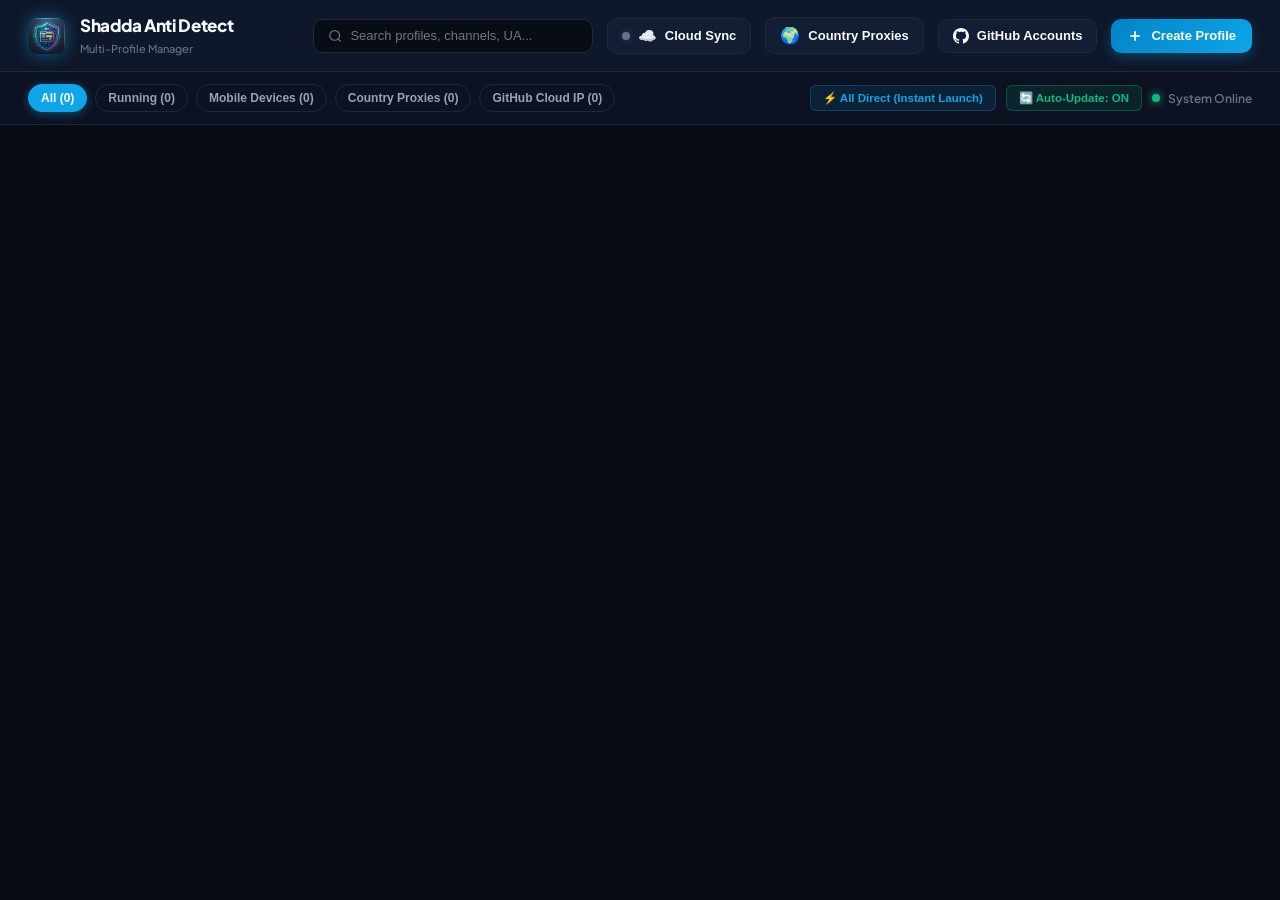
==== static/index.html @ dd0818dd "feat: Add Real-Time Multi-Device Cloud Sync via Firebase Free Tier" ====
<!DOCTYPE html>
<html lang="en">
<head>
  <meta charset="UTF-8">
  <meta name="viewport" content="width=device-width, initial-scale=1.0">
  <title>Shadda Anti Detect v0.1 — Multi-Profile Browser</title>
  <link rel="icon" type="image/x-icon" href="/favicon.ico">
  <link rel="preconnect" href="https://fonts.googleapis.com">
  <link rel="preconnect" href="https://fonts.gstatic.com" crossorigin>
  <link href="https://fonts.googleapis.com/css2?family=Plus+Jakarta+Sans:wght@400;500;600;700;800&family=JetBrains+Mono:wght@400;500;700&display=swap" rel="stylesheet">
  <link rel="stylesheet" href="app.css">
</head>
<body>
  <div class="app-shell">
    <!-- Top Navigation Bar -->
    <header class="top-nav">
      <div class="nav-brand">
        <div class="brand-logo" style="background: transparent; box-shadow: none;">
          <img src="/app_icon.png" width="36" height="36" alt="Shadda Anti Detect Logo" style="border-radius: 8px; filter: drop-shadow(0 0 8px rgba(14,165,233,0.5));">
        </div>
        <div class="brand-text">
          <h2>Shadda Anti Detect</h2>
          <span class="brand-badge">Multi-Profile Manager</span>
        </div>
      </div>

      <div class="nav-controls">
        <div class="search-box">
          <svg viewBox="0 0 24 24" width="16" height="16" fill="none" stroke="currentColor" stroke-width="2">
            <circle cx="11" cy="11" r="8"></circle>
            <line x1="21" y1="21" x2="16.65" y2="16.65"></line>
          </svg>
          <input type="text" id="searchInput" placeholder="Search profiles, channels, UA...">
        </div>

        

        <button class="btn-secondary" id="btnCloudSync" style="display: flex; align-items: center; gap: 8px; padding: 8px 14px; background: var(--bg-card); border: 1px solid var(--border-color); border-radius: var(--radius-md); color: var(--text-primary); font-size: 13px; font-weight: 600; cursor: pointer;" title="Real-Time Cloud Sync across Devices (Firebase Free)">
          <span id="cloudSyncStatusDot" style="width: 8px; height: 8px; border-radius: 50%; background: #64748b; display: inline-block; transition: all 0.3s; box-shadow: 0 0 6px rgba(100, 116, 139, 0.4);"></span>
          <span style="font-size: 15px;">☁️</span>
          <span id="cloudSyncBtnText">Cloud Sync</span>
        </button>

        <button class="btn-secondary" id="btnCountryProxiesHub" style="display: flex; align-items: center; gap: 8px; padding: 8px 14px; background: var(--bg-card); border: 1px solid var(--border-color); border-radius: var(--radius-md); color: var(--text-primary); font-size: 13px; font-weight: 600; cursor: pointer;" title="Explore & Test Live Country Proxies (Pakistan, India, USA, UK, Germany, Philippines, Russia, etc.)">
          <span style="font-size: 16px;">🌍</span>
          <span>Country Proxies</span>
        </button>

        <button class="btn-secondary" id="btnGithubAccounts" style="display: flex; align-items: center; gap: 8px; padding: 8px 14px; background: var(--bg-card); border: 1px solid var(--border-color); border-radius: var(--radius-md); color: var(--text-primary); font-size: 13px; font-weight: 600; cursor: pointer;">
          <svg viewBox="0 0 24 24" width="16" height="16" fill="currentColor">
            <path d="M12 0c-6.626 0-12 5.373-12 12 0 5.302 3.438 9.8 8.207 11.387.599.111.793-.261.793-.577v-2.234c-3.338.726-4.033-1.416-4.033-1.416-.546-1.387-1.333-1.756-1.333-1.756-1.089-.745.083-.729.083-.729 1.205.084 1.839 1.237 1.839 1.237 1.07 1.834 2.807 1.304 3.492.997.107-.775.418-1.305.762-1.604-2.665-.305-5.467-1.334-5.467-5.931 0-1.311.469-2.381 1.236-3.221-.124-.303-.535-1.524.117-3.176 0 0 1.008-.322 3.301 1.23.957-.266 1.983-.399 3.003-.404 1.02.005 2.047.138 3.006.404 2.291-1.552 3.297-1.23 3.297-1.23.653 1.653.242 2.874.118 3.176.77.84 1.235 1.911 1.235 3.221 0 4.609-2.807 5.624-5.479 5.921.43.372.823 1.102.823 2.222v3.293c0 .319.192.694.801.576 4.765-1.589 8.199-6.086 8.199-11.386 0-6.627-5.373-12-12-12z"/>
          </svg>
          <span>GitHub Accounts</span>
        </button>

        <button class="btn-primary" id="btnNewProfile">
          <svg viewBox="0 0 24 24" width="16" height="16" fill="none" stroke="currentColor" stroke-width="2.5">
            <line x1="12" y1="5" x2="12" y2="19"></line>
            <line x1="5" y1="12" x2="19" y2="12"></line>
          </svg>
          <span>Create Profile</span>
        </button>
      </div>
    </header>

    <!-- Filter & Stats Bar -->
    <div class="toolbar">
      <div class="filter-pills">
        <button class="pill active" data-filter="all">All (<span id="countAll">0</span>)</button>
        <button class="pill" data-filter="running">Running (<span id="countRunning">0</span>)</button>
        <button class="pill" data-filter="mobile">Mobile Devices (<span id="countMobile">0</span>)</button>
        <button class="pill" data-filter="country">Country Proxies (<span id="countCountry">0</span>)</button>
        <button class="pill" data-filter="github">GitHub Cloud IP (<span id="countGithub">0</span>)</button>
      </div>

      <div class="toolbar-stats" style="display: flex; align-items: center; gap: 10px;">
        <button id="btnSwitchAllDirect" class="btn-text" style="font-size: 11.5px; color: var(--accent-cyan); background: rgba(14, 165, 233, 0.1); border: 1px solid rgba(14, 165, 233, 0.25); border-radius: 6px; padding: 5px 12px; font-weight: 600; cursor: pointer;" title="Make all profiles open instantly in 0.2s with full Anti-Detect stealth">
          ⚡ All Direct (Instant Launch)
        </button>
        <button id="btnAutoUpdateToggle" class="btn-text" style="font-size: 11.5px; color: var(--accent-emerald, #10b981); background: rgba(16, 185, 129, 0.1); border: 1px solid rgba(16, 185, 129, 0.3); border-radius: 6px; padding: 5px 12px; font-weight: 600; cursor: pointer;" title="Turn automatic update notifications on or off">
          🔄 Auto-Update: <span id="autoUpdateState">ON</span>
        </button>
        <span class="status-indicator">
          <span class="pulse-dot"></span>
          System Online
        </span>
      </div>
    </div>

    <!-- Main Content Area: Profiles Grid -->
    <main class="main-content">
      <!-- Remote-Controlled Software Update Announcement Bar -->
      <div id="updateNoticeBar" class="update-notice-bar" style="display: none;">
        <div class="update-notice-content">
          <span class="update-badge">UPDATE</span>
          <div class="update-text">
            <strong id="updateNoticeTitle">Anti-Detect Studio Update Available!</strong>
            <span id="updateNoticeChangelog">Click update to get the latest features and anti-detect patches.</span>
          </div>
        </div>
        <div class="update-actions">
          <button type="button" class="btn-primary update-btn" id="updateNoticeBtn">
            <span id="updateNoticeBtnText">Download Update 🚀</span>
          </button>
        </div>
      </div>

      <div class="profiles-grid" id="profilesGrid">
        <!-- Profile cards rendered dynamically by app.js -->
      </div>

      <!-- Empty State -->
      <div class="empty-state" id="emptyState" style="display: none;">
        <div class="empty-icon">📁</div>
        <h3>No profiles found</h3>
        <p>Create your first isolated browser profile to get started.</p>
        <button class="btn-primary" id="btnEmptyCreate">+ Create Profile</button>
      </div>
    </main>
  </div>

  <!-- Modal: Create / Edit Profile -->
  <div class="modal-overlay" id="profileModal" style="display: none;">
    <div class="modal-card">
      <div class="modal-header">
        <h3 id="modalTitle">Create New Profile</h3>
        <button class="modal-close" id="modalCloseBtn">&times;</button>
      </div>

      <form id="profileForm" class="modal-body">
        <input type="hidden" id="formProfileId">

        <!-- Name & Color -->
        <div class="form-row">
          <div class="form-group flex-3">
            <label>Profile Name / Channel Name *</label>
            <input type="text" id="formName" placeholder="e.g. Channel 1 — Ancient Rome Shorts" required>
          </div>
          <div class="form-group flex-1">
            <label>Color</label>
            <div class="color-picker-wrap">
              <input type="color" id="formColor" value="#0ea5e9">
            </div>
          </div>
        </div>

        <!-- Notes -->
        <div class="form-group">
          <label>Notes / Tags</label>
          <input type="text" id="formNotes" placeholder="e.g. Main Shorts account, upload at 6 PM">
        </div>

        <!-- User-Agent / Device Fingerprint -->
        <div class="form-group">
          <div class="label-with-action">
            <label>Device / User-Agent Fingerprint *</label>
            <button type="button" class="btn-text" id="btnFormRandomUa">🎲 Randomize Device</button>
          </div>
          <select id="formUserAgentSelect" class="form-select" required>
            <!-- Populated dynamically -->
          </select>
        </div>

        <!-- Custom User-Agent Input (Hidden unless Custom is selected) -->
        <div class="form-group" id="formCustomUaGroup" style="display: none;">
          <label>Custom User-Agent String</label>
          <textarea id="formCustomUaInput" rows="2" placeholder="Mozilla/5.0..."></textarea>
        </div>

        <!-- Proxy Configuration -->
        <div class="form-group">
          <label>Proxy Connection</label>
          <div class="radio-cards">
            <label class="radio-card">
              <input type="radio" name="proxyType" value="country">
              <div class="radio-card-content">
                <span class="card-icon">🌍</span>
                <span class="card-title">Country Proxy</span>
                <span class="card-sub">Pakistan, India, USA, UK, Germany, Philippines, etc.</span>
              </div>
            </label>

            <label class="radio-card">
              <input type="radio" name="proxyType" value="github" checked>
              <div class="radio-card-content">
                <span class="card-icon">☁️</span>
                <span class="card-title">GitHub Cloud Runner</span>
                <span class="card-sub">Fresh Microsoft Azure Datacenter IP on launch</span>
              </div>
            </label>

            <label class="radio-card">
              <input type="radio" name="proxyType" value="custom">
              <div class="radio-card-content">
                <span class="card-icon">🔒</span>
                <span class="card-title">Custom Proxy</span>
                <span class="card-sub">SOCKS5 / HTTP proxy of your choice</span>
              </div>
            </label>

            <label class="radio-card">
              <input type="radio" name="proxyType" value="none">
              <div class="radio-card-content">
                <span class="card-icon">🌐</span>
                <span class="card-title">Direct Connection</span>
                <span class="card-sub">Uses your regular network without proxy</span>
              </div>
            </label>
          </div>
        </div>

        <!-- Global Country Proxy Selection Panel -->
        <div id="formCountryProxyGroup" style="display: none; background: rgba(16, 185, 129, 0.04); border: 1px solid rgba(16, 185, 129, 0.3); border-radius: var(--radius-md); padding: 14px; margin-bottom: 16px;">
          <div style="display: flex; justify-content: space-between; align-items: center; margin-bottom: 10px;">
            <label style="font-weight: 700; color: var(--accent-emerald, #10b981); display: flex; align-items: center; gap: 6px; font-size: 13px; margin: 0;">
              <span>🌍</span> Global Country Proxy Pool
            </label>
            <span id="countryProxyCountBadge" style="font-size: 11px; background: rgba(16, 185, 129, 0.15); color: #10b981; padding: 2px 8px; border-radius: 12px; font-weight: 600;">Live Feed Ready</span>
          </div>

          <div style="display: grid; grid-template-columns: 1fr 1fr; gap: 10px; margin-bottom: 10px;">
            <div>
              <label style="font-size: 11.5px; color: var(--text-muted); display: block; margin-bottom: 4px;">Select Country</label>
              <select id="formCountrySelect" class="form-select" style="width: 100%; padding: 8px 10px; background: rgba(255,255,255,0.06); border: 1px solid var(--border-color); border-radius: 6px; color: #fff; font-size: 13px;">
                <option value="PK">🇵🇰 Pakistan</option>
                <option value="IN">🇮🇳 India</option>
                <option value="US">🇺🇸 United States</option>
                <option value="GB">🇬🇧 United Kingdom</option>
                <option value="DE">🇩🇪 Germany</option>
                <option value="PH">🇵🇭 Philippines</option>
                <option value="RU">🇷🇺 Russia</option>
                <option value="CA">🇨🇦 Canada</option>
                <option value="FR">🇫🇷 France</option>
                <option value="NL">🇳🇱 Netherlands</option>
                <option value="SG">🇸🇬 Singapore</option>
                <option value="JP">🇯🇵 Japan</option>
                <option value="AU">🇦🇺 Australia</option>
                <option value="BR">🇧🇷 Brazil</option>
                <option value="TR">🇹🇷 Turkey</option>
                <option value="AE">🇦🇪 United Arab Emirates</option>
              </select>
            </div>
            <div>
              <label style="font-size: 11.5px; color: var(--text-muted); display: block; margin-bottom: 4px;">Assigned Live Proxy</label>
              <div style="display: flex; gap: 6px;">
                <input type="text" id="formCountryProxyInput" placeholder="Click Auto-Assign or pick below" readonly style="flex: 1; font-size: 11.5px; font-family: 'JetBrains Mono', monospace; padding: 8px 10px; background: rgba(255,255,255,0.04); border: 1px solid var(--border-color); border-radius: 6px; color: #10b981; font-weight: 600;">
                <button type="button" id="btnAutoAssignCountryProxy" class="btn-primary" style="padding: 6px 12px; font-size: 11.5px; white-space: nowrap; font-weight: 600; cursor: pointer; background: var(--accent-emerald, #10b981);">
                  ⚡ Auto-Assign
                </button>
              </div>
            </div>
          </div>

          <div id="countryProxyStatusBox" style="background: rgba(0,0,0,0.25); border-radius: 6px; padding: 8px 12px; font-size: 11.5px; display: flex; justify-content: space-between; align-items: center; margin-bottom: 10px;">
            <div id="countryProxyInfoText" style="color: var(--text-muted);">
              Select country and click <strong>Auto-Assign</strong> or select from live verified list below.
            </div>
            <button type="button" id="btnRefreshCountryProxies" class="btn-text" style="font-size: 11px; color: var(--accent-cyan); display: flex; align-items: center; gap: 4px; cursor: pointer;">
              🔄 Refresh List
            </button>
          </div>

          <div style="max-height: 140px; overflow-y: auto; border: 1px solid rgba(255,255,255,0.08); border-radius: 6px; background: rgba(0,0,0,0.2);">
            <table style="width: 100%; border-collapse: collapse; font-size: 11px;">
              <thead>
                <tr style="border-bottom: 1px solid rgba(255,255,255,0.08); color: var(--text-muted); text-align: left;">
                  <th style="padding: 6px 10px;">Proxy Address</th>
                  <th style="padding: 6px 10px;">Type</th>
                  <th style="padding: 6px 10px;">City</th>
                  <th style="padding: 6px 10px;">Ping</th>
                  <th style="padding: 6px 10px; text-align: right;">Action</th>
                </tr>
              </thead>
              <tbody id="countryProxyTableBody">
                <!-- Dynamically populated -->
              </tbody>
            </table>
          </div>
        </div>

        <!-- GitHub Account Selector for this profile -->
        <div class="form-group" id="formGithubAccountGroup">
          <label style="font-size: 12px; color: var(--text-muted); display: flex; justify-content: space-between; align-items: center;">
            <span>GitHub Account for Cloud Runner</span>
            <button type="button" class="btn-text" id="btnOpenGhModalFromForm" style="font-size: 11px;">+ Add New Account</button>
          </label>
          <select id="formGithubAccountSelect" class="form-select">
            <!-- Populated dynamically -->
          </select>
        </div>

        <!-- ixBrowser-Style Easy Custom Proxy Section -->
        <div id="formCustomProxyGroup" style="display: none; background: rgba(14, 165, 233, 0.04); border: 1px solid rgba(14, 165, 233, 0.25); border-radius: var(--radius-md); padding: 14px; margin-bottom: 16px;">
          <div style="display: flex; justify-content: space-between; align-items: center; margin-bottom: 8px;">
            <label style="font-weight: 700; color: var(--accent-cyan); display: flex; align-items: center; gap: 6px; font-size: 13px; margin: 0;">
              <span>⚡</span> Custom Proxy Manager (ixBrowser Style)
            </label>
            <span style="font-size: 11px; color: var(--text-muted);">HTTP / HTTPS / SOCKS5</span>
          </div>

          <!-- Quick Paste Auto-Fill Box -->
          <div style="margin-bottom: 12px;">
            <div style="display: flex; gap: 8px;">
              <input type="text" id="formProxyQuickPaste" placeholder="⚡ Quick Paste: ip:port:user:pass or user:pass@ip:port (auto-fills all)" style="flex: 1; font-size: 12px; font-family: 'JetBrains Mono', monospace; padding: 8px 10px; background: rgba(255,255,255,0.05); border: 1px solid var(--border-color); border-radius: 6px; color: #fff;">
              <button type="button" id="btnAutoFillProxy" class="btn-secondary" style="padding: 6px 14px; font-size: 12px; white-space: nowrap; font-weight: 600; cursor: pointer;">
                Auto-Fill
              </button>
            </div>
            <span style="font-size: 10.5px; color: var(--text-muted); margin-top: 4px; display: block;">
              Works with all proxy formats: <code>ip:port</code>, <code>ip:port:user:pass</code>, <code>user:pass@ip:port</code>, <code>socks5://...</code>
            </span>
          </div>

          <!-- Structured Proxy Inputs Grid -->
          <div style="display: grid; grid-template-columns: 105px 1fr 90px; gap: 8px; margin-bottom: 10px;">
            <div>
              <label style="font-size: 11px; color: var(--text-muted); margin-bottom: 3px; display: block;">Protocol</label>
              <select id="formProxyProtocol" class="form-select" style="padding: 7px 8px; font-size: 12px; font-weight: 600;">
                <option value="http">HTTP</option>
                <option value="https">HTTPS</option>
                <option value="socks5" selected>SOCKS5</option>
              </select>
            </div>
            <div>
              <label style="font-size: 11px; color: var(--text-muted); margin-bottom: 3px; display: block;">Proxy Host / IP</label>
              <input type="text" id="formProxyHost" placeholder="e.g. 185.220.101.5" style="padding: 7px 10px; font-size: 12px; font-family: 'JetBrains Mono', monospace;">
            </div>
            <div>
              <label style="font-size: 11px; color: var(--text-muted); margin-bottom: 3px; display: block;">Port</label>
              <input type="number" id="formProxyPort" placeholder="8080" style="padding: 7px 10px; font-size: 12px; font-family: 'JetBrains Mono', monospace;">
            </div>
          </div>

          <div style="display: grid; grid-template-columns: 1fr 1fr; gap: 8px; margin-bottom: 12px;">
            <div>
              <label style="font-size: 11px; color: var(--text-muted); margin-bottom: 3px; display: block;">Username (Optional)</label>
              <input type="text" id="formProxyUser" placeholder="Leave blank if no auth" style="padding: 7px 10px; font-size: 12px;">
            </div>
            <div>
              <label style="font-size: 11px; color: var(--text-muted); margin-bottom: 3px; display: block;">Password (Optional)</label>
              <input type="password" id="formProxyPass" placeholder="Leave blank if no auth" style="padding: 7px 10px; font-size: 12px;">
            </div>
          </div>

          <!-- Hidden input that holds the assembled customProxy string -->
          <input type="hidden" id="formCustomProxy">

          <!-- 1-Click Test Proxy Button & Status Banner -->
          <div style="display: flex; align-items: center; justify-content: space-between; gap: 10px; flex-wrap: wrap;">
            <button type="button" id="btnTestProxyConn" class="btn-secondary" style="padding: 7px 14px; font-size: 12px; font-weight: 700; display: flex; align-items: center; gap: 6px; background: rgba(14, 165, 233, 0.15); border-color: rgba(14, 165, 233, 0.4); color: var(--accent-cyan); cursor: pointer;">
              <span>⚡</span>
              <span id="btnTestProxyText">Check / Test Proxy</span>
            </button>
            <span id="proxyTestStatusBadge" style="font-size: 11.5px; font-weight: 600; display: none;"></span>
          </div>

          <!-- Diagnostic Result Box -->
          <div id="proxyDiagnosticCard" style="display: none; margin-top: 10px; background: rgba(0,0,0,0.35); border: 1px solid var(--border-color); border-radius: 8px; padding: 10px 12px; font-size: 12px;">
            <div id="proxyDiagContent" style="display: flex; flex-wrap: wrap; gap: 12px; align-items: center;"></div>
            <button type="button" id="btnApplyProxyTimezone" style="display: none; margin-top: 8px; font-size: 11px; background: rgba(16, 185, 129, 0.15); color: #10b981; border: 1px solid rgba(16, 185, 129, 0.35); border-radius: 4px; padding: 5px 10px; cursor: pointer; font-weight: 700;">
              🕒 Auto-Set Profile Timezone to Match Proxy
            </button>
          </div>
        </div>

        <!-- Timezone Configuration -->
        <div class="form-group">
          <label>Timezone (Anti-Detect Spoofing) 🕒</label>
          <select id="formTimezone" class="form-select">
            <optgroup label="⭐ Popular Locations">
              <option value="Asia/Karachi">🇵🇰 Pakistan (Asia/Karachi — PKT UTC+5)</option>
              <option value="Asia/Kolkata">🇮🇳 India (Asia/Kolkata — IST UTC+5:30)</option>
              <option value="Asia/Manila">🇵🇭 Philippines (Asia/Manila — PHT UTC+8)</option>
              <option value="America/New_York" selected>🇺🇸 United States — Eastern (America/New_York — EDT/EST UTC-4/-5)</option>
              <option value="America/Chicago">🇺🇸 United States — Central (America/Chicago — CDT/CST UTC-5/-6)</option>
              <option value="America/Denver">🇺🇸 United States — Mountain (America/Denver — MDT/MST UTC-6/-7)</option>
              <option value="America/Los_Angeles">🇺🇸 United States — Pacific (America/Los_Angeles — PDT/PST UTC-7/-8)</option>
              <option value="Europe/London">🇬🇧 United Kingdom (Europe/London — GMT/BST UTC+0/+1)</option>
              <option value="Europe/Berlin">🇩🇪 Germany (Europe/Berlin — CET/CEST UTC+1/+2)</option>
              <option value="Asia/Dubai">🇦🇪 United Arab Emirates (Asia/Dubai — GST UTC+4)</option>
              <option value="Asia/Singapore">🇸🇬 Singapore (Asia/Singapore — SGT UTC+8)</option>
              <option value="Asia/Tokyo">🇯🇵 Japan (Asia/Tokyo — JST UTC+9)</option>
            </optgroup>
            <optgroup label="🌏 Asia & Middle East">
              <option value="Asia/Riyadh">🇸🇦 Saudi Arabia (Asia/Riyadh — AST UTC+3)</option>
              <option value="Asia/Dhaka">🇧🇩 Bangladesh (Asia/Dhaka — BST UTC+6)</option>
              <option value="Asia/Jakarta">🇮🇩 Indonesia — Jakarta (Asia/Jakarta — WIB UTC+7)</option>
              <option value="Asia/Makassar">🇮🇩 Indonesia — Bali/Makassar (Asia/Makassar — WITA UTC+8)</option>
              <option value="Asia/Kuala_Lumpur">🇲🇾 Malaysia (Asia/Kuala_Lumpur — MYT UTC+8)</option>
              <option value="Asia/Bangkok">🇹🇭 Thailand (Asia/Bangkok — ICT UTC+7)</option>
              <option value="Asia/Ho_Chi_Minh">🇻🇳 Vietnam (Asia/Ho_Chi_Minh — ICT UTC+7)</option>
              <option value="Asia/Seoul">🇰🇷 South Korea (Asia/Seoul — KST UTC+9)</option>
              <option value="Asia/Hong_Kong">🇭🇰 Hong Kong (Asia/Hong_Kong — HKT UTC+8)</option>
              <option value="Asia/Shanghai">🇨🇳 China (Asia/Shanghai — CST UTC+8)</option>
              <option value="Asia/Taipei">🇹🇼 Taiwan (Asia/Taipei — CST UTC+8)</option>
              <option value="Asia/Qatar">🇶🇦 Qatar (Asia/Qatar — AST UTC+3)</option>
              <option value="Asia/Kuwait">🇰🇼 Kuwait (Asia/Kuwait — AST UTC+3)</option>
              <option value="Asia/Muscat">🇴🇲 Oman (Asia/Muscat — GST UTC+4)</option>
              <option value="Asia/Bahrain">🇧🇭 Bahrain (Asia/Bahrain — AST UTC+3)</option>
              <option value="Asia/Baghdad">🇮🇶 Iraq (Asia/Baghdad — AST UTC+3)</option>
              <option value="Asia/Amman">🇯🇴 Jordan (Asia/Amman — EEST UTC+3)</option>
              <option value="Asia/Beirut">🇱🇧 Lebanon (Asia/Beirut — EET/EEST UTC+2/+3)</option>
              <option value="Asia/Jerusalem">🇮🇱 Israel (Asia/Jerusalem — IDT/IST UTC+2/+3)</option>
              <option value="Asia/Tehran">🇮🇷 Iran (Asia/Tehran — IRST UTC+3:30)</option>
              <option value="Asia/Kabul">🇦🇫 Afghanistan (Asia/Kabul — AFT UTC+4:30)</option>
              <option value="Asia/Kathmandu">🇳🇵 Nepal (Asia/Kathmandu — NPT UTC+5:45)</option>
              <option value="Asia/Colombo">🇱🇰 Sri Lanka (Asia/Colombo — SLST UTC+5:30)</option>
              <option value="Asia/Yangon">🇲🇲 Myanmar (Asia/Yangon — MMT UTC+6:30)</option>
              <option value="Asia/Almaty">🇰🇿 Kazakhstan (Asia/Almaty — ALMT UTC+5)</option>
              <option value="Asia/Tashkent">🇺🇿 Uzbekistan (Asia/Tashkent — UZT UTC+5)</option>
            </optgroup>
            <optgroup label="🌍 Europe">
              <option value="Europe/Paris">🇫🇷 France (Europe/Paris — CET/CEST UTC+1/+2)</option>
              <option value="Europe/Amsterdam">🇳🇱 Netherlands (Europe/Amsterdam — CET/CEST UTC+1/+2)</option>
              <option value="Europe/Moscow">🇷🇺 Russia — Moscow (Europe/Moscow — MSK UTC+3)</option>
              <option value="Asia/Yekaterinburg">🇷🇺 Russia — Yekaterinburg (Asia/Yekaterinburg — YEKT UTC+5)</option>
              <option value="Asia/Novosibirsk">🇷🇺 Russia — Novosibirsk (Asia/Novosibirsk — NOVT UTC+7)</option>
              <option value="Asia/Vladivostok">🇷🇺 Russia — Vladivostok (Asia/Vladivostok — VLAT UTC+10)</option>
              <option value="Europe/Rome">🇮🇹 Italy (Europe/Rome — CET/CEST UTC+1/+2)</option>
              <option value="Europe/Madrid">🇪🇸 Spain (Europe/Madrid — CET/CEST UTC+1/+2)</option>
              <option value="Europe/Zurich">🇨🇭 Switzerland (Europe/Zurich — CET/CEST UTC+1/+2)</option>
              <option value="Europe/Stockholm">🇸🇪 Sweden (Europe/Stockholm — CET/CEST UTC+1/+2)</option>
              <option value="Europe/Oslo">🇳🇴 Norway (Europe/Oslo — CET/CEST UTC+1/+2)</option>
              <option value="Europe/Copenhagen">🇩🇰 Denmark (Europe/Copenhagen — CET/CEST UTC+1/+2)</option>
              <option value="Europe/Helsinki">🇫🇮 Finland (Europe/Helsinki — EET/EEST UTC+2/+3)</option>
              <option value="Europe/Warsaw">🇵🇱 Poland (Europe/Warsaw — CET/CEST UTC+1/+2)</option>
              <option value="Europe/Kyiv">🇺🇦 Ukraine (Europe/Kyiv — EET/EEST UTC+2/+3)</option>
              <option value="Europe/Bucharest">🇷🇴 Romania (Europe/Bucharest — EET/EEST UTC+2/+3)</option>
              <option value="Europe/Athens">🇬🇷 Greece (Europe/Athens — EET/EEST UTC+2/+3)</option>
              <option value="Europe/Lisbon">🇵🇹 Portugal (Europe/Lisbon — WET/WEST UTC+0/+1)</option>
              <option value="Europe/Dublin">🇮🇪 Ireland (Europe/Dublin — GMT/IST UTC+0/+1)</option>
              <option value="Europe/Vienna">🇦🇹 Austria (Europe/Vienna — CET/CEST UTC+1/+2)</option>
              <option value="Europe/Brussels">🇧🇪 Belgium (Europe/Brussels — CET/CEST UTC+1/+2)</option>
              <option value="Europe/Prague">🇨🇿 Czech Republic (Europe/Prague — CET/CEST UTC+1/+2)</option>
              <option value="Europe/Budapest">🇭🇺 Hungary (Europe/Budapest — CET/CEST UTC+1/+2)</option>
              <option value="Europe/Istanbul">🇹🇷 Turkey (Europe/Istanbul — TRT UTC+3)</option>
            </optgroup>
            <optgroup label="🌎 Americas">
              <option value="America/Phoenix">🇺🇸 United States — Arizona (America/Phoenix — MST UTC-7)</option>
              <option value="America/Anchorage">🇺🇸 United States — Alaska (America/Anchorage — AKDT/AKST UTC-8/-9)</option>
              <option value="Pacific/Honolulu">🇺🇸 United States — Hawaii (Pacific/Honolulu — HST UTC-10)</option>
              <option value="America/Toronto">🇨🇦 Canada — Toronto / Montreal (America/Toronto — EDT/EST UTC-4/-5)</option>
              <option value="America/Vancouver">🇨🇦 Canada — Vancouver (America/Vancouver — PDT/PST UTC-7/-8)</option>
              <option value="America/Edmonton">🇨🇦 Canada — Edmonton / Calgary (America/Edmonton — MDT/MST UTC-6/-7)</option>
              <option value="America/Winnipeg">🇨🇦 Canada — Winnipeg (America/Winnipeg — CDT/CST UTC-5/-6)</option>
              <option value="America/Halifax">🇨🇦 Canada — Halifax (America/Halifax — ADT/AST UTC-3/-4)</option>
              <option value="America/Mexico_City">🇲🇽 Mexico (America/Mexico_City — CST UTC-6)</option>
              <option value="America/Sao_Paulo">🇧🇷 Brazil (America/Sao_Paulo — BRT UTC-3)</option>
              <option value="America/Argentina/Buenos_Aires">🇦🇷 Argentina (America/Argentina/Buenos_Aires — ART UTC-3)</option>
              <option value="America/Santiago">🇨🇱 Chile (America/Santiago — CLT UTC-3/-4)</option>
              <option value="America/Bogota">🇨🇴 Colombia (America/Bogota — COT UTC-5)</option>
              <option value="America/Lima">🇵🇪 Peru (America/Lima — PET UTC-5)</option>
              <option value="America/Caracas">🇻🇪 Venezuela (America/Caracas — VET UTC-4)</option>
            </optgroup>
            <optgroup label="🦘 Oceania">
              <option value="Australia/Sydney">🇦🇺 Australia — Sydney / Canberra (Australia/Sydney — AEST/AEDT UTC+10/+11)</option>
              <option value="Australia/Melbourne">🇦🇺 Australia — Melbourne (Australia/Melbourne — AEST/AEDT UTC+10/+11)</option>
              <option value="Australia/Brisbane">🇦🇺 Australia — Brisbane (Australia/Brisbane — AEST UTC+10)</option>
              <option value="Australia/Perth">🇦🇺 Australia — Perth (Australia/Perth — AWST UTC+8)</option>
              <option value="Australia/Adelaide">🇦🇺 Australia — Adelaide (Australia/Adelaide — ACST/ACDT UTC+9:30/+10:30)</option>
              <option value="Pacific/Auckland">🇳🇿 New Zealand (Pacific/Auckland — NZDT/NZST UTC+12/+13)</option>
            </optgroup>
            <optgroup label="🌍 Africa">
              <option value="Africa/Cairo">🇪🇬 Egypt (Africa/Cairo — EEST/EET UTC+2/+3)</option>
              <option value="Africa/Johannesburg">🇿🇦 South Africa (Africa/Johannesburg — SAST UTC+2)</option>
              <option value="Africa/Lagos">🇳🇬 Nigeria (Africa/Lagos — WAT UTC+1)</option>
              <option value="Africa/Nairobi">🇰🇪 Kenya (Africa/Nairobi — EAT UTC+3)</option>
              <option value="Africa/Casablanca">🇲🇦 Morocco (Africa/Casablanca — +01 UTC+1)</option>
            </optgroup>
            <optgroup label="🌐 Universal">
              <option value="UTC">🌐 UTC (Universal Coordinated Time / GMT 0:00)</option>
            </optgroup>
          </select>
          <span style="font-size: 11px; color: var(--text-muted); margin-top: 4px; display: block;">
            Websites aur CreepJS ko aapka real Windows Indian timezone (IST) kabhi reveal nahi hoga.
          </span>
        </div>

        <!-- Start URL -->
        <div class="form-group">
          <label>Default Launch URL</label>
          <input type="url" id="formStartUrl" value="https://studio.youtube.com">
        </div>

        <!-- Launch Immediately Checkbox -->
        <!-- Strict Kill Switch Option -->
        <div class="form-group" style="background: rgba(239, 68, 68, 0.06); border: 1px solid rgba(239, 68, 68, 0.3); border-radius: var(--radius-md); padding: 12px 14px; margin-bottom: 12px;">
          <label style="display: flex; align-items: flex-start; gap: 10px; cursor: pointer; text-transform: none; font-size: 13px; font-weight: 600; color: #fff; margin: 0;">
            <input type="checkbox" id="formKillSwitch" checked style="width: 18px; height: 18px; cursor: pointer; accent-color: #ef4444; margin-top: 2px;">
            <div>
              <div style="display: flex; align-items: center; gap: 6px;">
                <span style="color: #f87171;">🛡️ Strict Proxy Kill Switch</span>
                <span style="font-size: 10px; background: rgba(239, 68, 68, 0.25); color: #fca5a5; padding: 1px 6px; border-radius: 4px; font-weight: 700;">AIRTIGHT ZERO LEAK</span>
              </div>
              <span style="font-size: 11.5px; color: var(--text-muted); font-weight: 400; display: block; margin-top: 3px;">
                Locks internet traffic strictly to the selected proxy. If the proxy drops or fails, all network access is completely blocked so your real IP is <strong>never exposed</strong>.
              </span>
            </div>
          </label>
        </div>

        <div class="form-group" id="formAutoLaunchGroup" style="margin-top: 4px;">
          <label style="display: flex; align-items: center; gap: 10px; cursor: pointer; text-transform: none; font-size: 13px; font-weight: 500; color: var(--text-primary);">
            <input type="checkbox" id="formAutoLaunch" checked style="width: 17px; height: 17px; cursor: pointer; accent-color: var(--accent);">
            <span>🚀 Launch browser window immediately after creation</span>
          </label>
        </div>

        <!-- Modal Footer -->
        <div class="modal-footer">
          <button type="button" class="btn-secondary" id="btnCancelModal">Cancel</button>
          <button type="submit" class="btn-primary" id="btnSaveProfile">Save Profile</button>
        </div>
      </form>
    </div>
  </div>

  <!-- Modal: GitHub Accounts Manager -->
  <div class="modal-overlay" id="githubModal" style="display: none;">
    <div class="modal-card" style="max-width: 600px;">
      <div class="modal-header">
        <h3 style="display: flex; align-items: center; gap: 8px;">
          <svg viewBox="0 0 24 24" width="20" height="20" fill="currentColor">
            <path d="M12 0c-6.626 0-12 5.373-12 12 0 5.302 3.438 9.8 8.207 11.387.599.111.793-.261.793-.577v-2.234c-3.338.726-4.033-1.416-4.033-1.416-.546-1.387-1.333-1.756-1.333-1.756-1.089-.745.083-.729.083-.729 1.205.084 1.839 1.237 1.839 1.237 1.07 1.834 2.807 1.304 3.492.997.107-.775.418-1.305.762-1.604-2.665-.305-5.467-1.334-5.467-5.931 0-1.311.469-2.381 1.236-3.221-.124-.303-.535-1.524.117-3.176 0 0 1.008-.322 3.301 1.23.957-.266 1.983-.399 3.003-.404 1.02.005 2.047.138 3.006.404 2.291-1.552 3.297-1.23 3.297-1.23.653 1.653.242 2.874.118 3.176.77.84 1.235 1.911 1.235 3.221 0 4.609-2.807 5.624-5.479 5.921.43.372.823 1.102.823 2.222v3.293c0 .319.192.694.801.576 4.765-1.589 8.199-6.086 8.199-11.386 0-6.627-5.373-12-12-12z"/>
          </svg>
          <span>GitHub Cloud Accounts</span>
        </h3>
        <button class="modal-close" id="githubModalCloseBtn">&times;</button>
      </div>

      <div class="modal-body">
        <p style="font-size: 13px; color: var(--text-secondary); line-height: 1.5; margin-bottom: 16px;">
          Cloud Runner proxies use GitHub Actions (2,000 free minutes/mo per account). Connect multiple accounts so different profiles run from separate quotas and dedicated runner pools.
        </p>

        <div style="font-size: 12px; font-weight: 700; color: var(--text-muted); text-transform: uppercase; margin-bottom: 8px;">
          Connected Accounts
        </div>
        <div id="githubAccountsList" style="display: flex; flex-direction: column; gap: 8px; margin-bottom: 24px;">
          <!-- Loaded dynamically -->
        </div>

        <div style="background: rgba(14, 165, 233, 0.05); border: 1px dashed var(--border-highlight); border-radius: var(--radius-md); padding: 16px;">
          <h4 style="font-size: 13px; font-weight: 700; margin-bottom: 12px; color: var(--text-primary); display: flex; align-items: center; gap: 6px;">
            <span>+ Connect Another GitHub Account</span>
          </h4>

          <!-- Direct Token Generation Link Card -->
          <div style="background: rgba(14, 165, 233, 0.08); border: 1px solid rgba(14, 165, 233, 0.25); border-radius: var(--radius-md); padding: 12px 14px; margin-bottom: 14px;">
            <div style="display: flex; justify-content: space-between; align-items: center; margin-bottom: 6px;">
              <span style="font-size: 12px; font-weight: 700; color: var(--accent-cyan); display: flex; align-items: center; gap: 6px;">
                <span>⚡ 1-Click Direct Token Link:</span>
              </span>
              <div style="display: flex; gap: 6px;">
                <button type="button" id="btnCopyGhLink" class="btn-text" style="font-size: 11px; background: rgba(255,255,255,0.06); padding: 4px 10px; border-radius: 4px; border: 1px solid var(--border-color); color: var(--text-primary); cursor: pointer;">
                  📋 Copy Link
                </button>
                <a id="btnOpenGhLink" href="https://github.com/settings/tokens/new?description=AntiDetect-Studio-Proxy&scopes=repo,workflow" target="_blank" style="font-size: 11px; background: var(--accent-cyan); color: #fff; text-decoration: none; padding: 4px 10px; border-radius: 4px; font-weight: 600; display: inline-flex; align-items: center; gap: 4px;">
                  <span>Open Link ↗</span>
                </a>
              </div>
            </div>
            <p style="font-size: 11.5px; color: var(--text-secondary); line-height: 1.45; margin: 0;">
              Yeh link aap jis bhi browser mein kholenge, wahan GitHub account login karne ke baad <strong>repo & workflow</strong> permissions pehle se select milengi. Bas neeche <strong>"Generate token"</strong> dabayein aur token copy karke yahan daal dein!
            </p>
          </div>

          <form id="addGhAccountForm">
            <div class="form-group">
              <label style="font-size: 12px;">Personal Access Token (PAT) *</label>
              <input type="password" id="ghTokenInput" placeholder="ghp_... or gho_..." required style="font-family: 'JetBrains Mono', monospace; font-size: 12px;">
              <span style="font-size: 11px; color: var(--text-muted); margin-top: 4px; display: block;">
                Token generated via link above (scopes: <code>repo</code> & <code>workflow</code>).
              </span>
            </div>
            <div class="form-row" style="margin-bottom: 12px;">
              <div class="form-group flex-2">
                <label style="font-size: 12px;">Account Label (Optional)</label>
                <input type="text" id="ghLabelInput" placeholder="e.g. Channel 2 Dedicated Account">
              </div>
              <div class="form-group flex-1" style="display: flex; align-items: flex-end; padding-bottom: 6px;">
                <label style="display: flex; align-items: center; gap: 8px; font-size: 12px; cursor: pointer; color: var(--text-primary);">
                  <input type="checkbox" id="ghIsDefaultInput" style="width: 15px; height: 15px; accent-color: var(--accent-cyan);">
                  <span>Default</span>
                </label>
              </div>
            </div>
            <button type="submit" class="btn-primary" id="btnSubmitGhAccount" style="width: 100%; justify-content: center;">
              <span>Verify & Connect Account</span>
            </button>
          </form>
        </div>
      </div>
    </div>
  <!-- Modal: Real-Time Multi-Device Cloud Sync -->
  <div class="modal-overlay" id="cloudSyncModal" style="display: none;">
    <div class="modal-card" style="max-width: 680px; width: 95%;">
      <div class="modal-header">
        <div>
          <h3 style="display: flex; align-items: center; gap: 8px; margin: 0;">
            <span style="font-size: 20px;">☁️</span>
            <span>Real-Time Multi-Device Cloud Sync</span>
          </h3>
          <p style="font-size: 12px; color: var(--text-muted); margin: 4px 0 0 0;">
            Keep your profiles, proxies, and configurations synchronized in real-time across Windows & Mac ($0/month forever with Google Firebase).
          </p>
        </div>
        <button type="button" class="btn-icon" id="btnCloseCloudSyncModal" style="cursor: pointer;">&times;</button>
      </div>

      <div class="modal-body" style="padding: 16px 20px;">
        <!-- Status & Mode Banner -->
        <div id="cloudSyncStatusBanner" style="background: rgba(255, 255, 255, 0.03); border: 1px solid var(--border-color); border-radius: var(--radius-md); padding: 14px 16px; margin-bottom: 18px; display: flex; justify-content: space-between; align-items: center;">
          <div style="display: flex; align-items: center; gap: 12px;">
            <div id="cloudSyncBigDot" style="width: 14px; height: 14px; border-radius: 50%; background: #64748b; box-shadow: 0 0 8px rgba(100, 116, 139, 0.5); transition: all 0.3s;"></div>
            <div>
              <div style="font-size: 13px; font-weight: 700; color: var(--text-primary); display: flex; align-items: center; gap: 8px;">
                <span id="cloudSyncStatusTitle">Offline (Local Workspace)</span>
                <span id="cloudSyncStatusTag" style="font-size: 10px; text-transform: uppercase; background: rgba(255,255,255,0.08); padding: 2px 7px; border-radius: 4px; color: var(--text-muted);">LOCAL ONLY</span>
              </div>
              <div style="font-size: 11.5px; color: var(--text-muted); margin-top: 2px;">
                <span id="cloudSyncLastSyncTime">Last sync: Never</span>
              </div>
            </div>
          </div>
          <div style="display: flex; gap: 8px;">
            <button type="button" id="btnPushCloudSync" class="btn-secondary" style="font-size: 11.5px; padding: 6px 12px; display: none;" title="Push your current local profiles to the cloud room">
              📤 Push to Cloud
            </button>
            <button type="button" id="btnPullCloudSync" class="btn-secondary" style="font-size: 11.5px; padding: 6px 12px; display: none;" title="Fetch latest profiles from cloud room">
              📥 Pull from Cloud
            </button>
          </div>
        </div>

        <!-- Room Key & Database Form -->
        <div style="background: rgba(14, 165, 233, 0.04); border: 1px solid rgba(14, 165, 233, 0.2); border-radius: var(--radius-md); padding: 16px; margin-bottom: 18px;">
          <div class="form-group" style="margin-bottom: 14px;">
            <label style="font-size: 12px; font-weight: 700; color: var(--text-primary); display: flex; justify-content: space-between; align-items: center;">
              <span>🔑 Sync Room Key (Secret Workspace Name) *</span>
              <div style="display: flex; gap: 8px;">
                <button type="button" id="btnGenRoomKey" class="btn-text" style="font-size: 11px; color: var(--accent-cyan); background: transparent; border: none; cursor: pointer; text-decoration: underline;">
                  🎲 Generate Random
                </button>
                <button type="button" id="btnCopyRoomKey" class="btn-text" style="font-size: 11px; color: var(--text-secondary); background: transparent; border: none; cursor: pointer; text-decoration: underline;">
                  📋 Copy Key
                </button>
              </div>
            </label>
            <input type="text" id="cloudSyncRoomKey" placeholder="e.g. shadda-vault-491 or my-team-workspace" style="font-family: 'JetBrains Mono', monospace; font-size: 13px; font-weight: 600; letter-spacing: 0.5px; margin-top: 6px;" required>
            <span style="font-size: 11.5px; color: var(--text-muted); margin-top: 4px; display: block; line-height: 1.4;">
              Devices sharing the <strong>exact same Room Key</strong> will automatically synchronize in real-time. Keep this key private.
            </span>
          </div>

          <div class="form-group" style="margin-bottom: 14px;">
            <label style="font-size: 12px; font-weight: 700; color: var(--text-primary);">
              🌐 Firebase Realtime Database URL
            </label>
            <input type="url" id="cloudSyncFirebaseUrl" placeholder="https://<your-project>-default-rtdb.firebaseio.com" style="font-family: 'JetBrains Mono', monospace; font-size: 12px; margin-top: 6px;" value="https://user-ananlytics-default-rtdb.firebaseio.com">
            <span style="font-size: 11px; color: var(--text-muted); margin-top: 4px; display: block;">
              Pre-configured with free global Firebase endpoint (Ready to use instantly). You can also provide your own personal Firebase DB URL.
            </span>
          </div>

          <div style="display: flex; gap: 10px; margin-top: 16px;">
            <button type="button" id="btnSaveCloudSync" class="btn-primary" style="flex: 2; justify-content: center;">
              <span>⚡ Connect & Start Live Sync</span>
            </button>
            <button type="button" id="btnDisconnectCloudSync" class="btn-secondary" style="flex: 1; justify-content: center; display: none; color: #ef4444; border-color: rgba(239, 68, 68, 0.3);">
              <span>Disconnect</span>
            </button>
          </div>
        </div>

        <!-- 2-Step Multi-Device Guide -->
        <div style="background: rgba(255, 255, 255, 0.02); border: 1px solid var(--border-color); border-radius: var(--radius-md); padding: 14px 16px;">
          <h4 style="font-size: 12px; font-weight: 700; text-transform: uppercase; letter-spacing: 0.5px; color: var(--text-muted); margin: 0 0 10px 0;">
            📱 How to link your 2nd Device (Laptop / Windows / Mac)
          </h4>
          <ol style="margin: 0; padding-left: 20px; font-size: 12px; color: var(--text-secondary); line-height: 1.6;">
            <li>On <strong>Device 1</strong>: Enter a Room Key above and click <strong>"Connect & Start Live Sync"</strong>.</li>
            <li>On <strong>Device 2</strong>: Open Shadda Anti-Detect, open <strong>Cloud Sync</strong>, enter the <strong>exact same Room Key</strong>, and click <strong>"Connect"</strong>.</li>
            <li><strong>Done!</strong> Any profile created, updated, or deleted on either device will mirror across both devices instantly in under 100 milliseconds.</li>
          </ol>
        </div>
      </div>
    </div>
  </div>

  <!-- Modal: Global Country Proxies Hub -->
  <div class="modal-overlay" id="countryProxiesModal" style="display: none;">
    <div class="modal-card" style="max-width: 820px; width: 95%;">
      <div class="modal-header">
        <div>
          <h3 style="display: flex; align-items: center; gap: 8px; margin: 0;">
            <span>🌍</span>
            <span>Global Country Proxy Hub</span>
          </h3>
          <p style="font-size: 12px; color: var(--text-muted); margin: 4px 0 0 0;">
            Live residential & datacenter proxies for Pakistan, India, USA, UK, Germany, Philippines, Russia & more.
          </p>
        </div>
        <button type="button" class="btn-icon" id="btnCloseCountryProxiesModal" style="cursor: pointer;">&times;</button>
      </div>

      <div class="modal-body" style="padding: 16px 20px;">
        <!-- Country Selector Pills -->
        <div style="margin-bottom: 14px;">
          <label style="font-size: 11px; font-weight: 700; color: var(--text-muted); text-transform: uppercase; letter-spacing: 0.5px; display: block; margin-bottom: 8px;">
            Target Country
          </label>
          <div id="countryHubPills" style="display: flex; flex-wrap: wrap; gap: 6px;">
            <!-- Rendered by app.js -->
          </div>
        </div>

        <!-- Controls toolbar -->
        <div style="display: flex; justify-content: space-between; align-items: center; margin-bottom: 12px; background: rgba(255,255,255,0.03); border: 1px solid var(--border-color); border-radius: 8px; padding: 10px 14px;">
          <div style="display: flex; align-items: center; gap: 10px;">
            <span id="countryHubActiveBadge" style="font-size: 14px; font-weight: 700; color: #fff;">
              🇵🇰 Pakistan
            </span>
            <span id="countryHubTzBadge" style="font-size: 11.5px; color: var(--accent-cyan); background: rgba(14, 165, 233, 0.12); padding: 3px 8px; border-radius: 6px;">
              TZ: Asia/Karachi
            </span>
          </div>
          <div style="display: flex; gap: 8px;">
            <button type="button" id="btnCountryHubRefresh" class="btn-secondary" style="padding: 6px 12px; font-size: 12px; display: flex; align-items: center; gap: 6px; cursor: pointer;">
              <span>🔄</span> Refresh Proxies
            </button>
            <button type="button" id="btnCountryHubQuickCreate" class="btn-primary" style="padding: 6px 14px; font-size: 12px; font-weight: 600; display: flex; align-items: center; gap: 6px; cursor: pointer; background: var(--accent-emerald, #10b981);">
              <span>⚡</span> New Profile With Best IP
            </button>
          </div>
        </div>

        <!-- Proxies Table -->
        <div style="max-height: 320px; overflow-y: auto; border: 1px solid rgba(255,255,255,0.08); border-radius: 8px; background: rgba(0,0,0,0.25);">
          <table style="width: 100%; border-collapse: collapse; font-size: 12px;">
            <thead>
              <tr style="border-bottom: 1px solid rgba(255,255,255,0.1); color: var(--text-muted); text-align: left; background: rgba(255,255,255,0.02);">
                <th style="padding: 10px 14px;">Proxy Address</th>
                <th style="padding: 10px 12px;">Type</th>
                <th style="padding: 10px 12px;">City / Region</th>
                <th style="padding: 10px 12px;">Latency</th>
                <th style="padding: 10px 12px;">Status</th>
                <th style="padding: 10px 14px; text-align: right;">Actions</th>
              </tr>
            </thead>
            <tbody id="countryHubTableBody">
              <!-- Rendered dynamically -->
            </tbody>
          </table>
        </div>
      </div>
    </div>
  </div>

  <script src="app.js"></script>
</body>
</html>
---- static/app.css ----
:root {
  --bg-main: #080c14;
  --bg-surface: #0f172a;
  --bg-card: #131d33;
  --bg-card-hover: #17233d;
  --border-color: #1e293b;
  --border-highlight: #334155;
  --text-primary: #f8fafc;
  --text-secondary: #94a3b8;
  --text-muted: #64748b;
  --accent-cyan: #0ea5e9;
  --accent-emerald: #10b981;
  --accent-rose: #f43f5e;
  --accent-amber: #f59e0b;
  --accent-indigo: #6366f1;
  --radius-lg: 14px;
  --radius-md: 10px;
  --radius-sm: 6px;
  --shadow-lg: 0 10px 25px -5px rgba(0, 0, 0, 0.5), 0 8px 10px -6px rgba(0, 0, 0, 0.5);
  --shadow-glow-cyan: 0 0 20px rgba(14, 165, 233, 0.35);
  --shadow-glow-green: 0 0 20px rgba(16, 185, 129, 0.35);
}

* {
  box-sizing: border-box;
  margin: 0;
  padding: 0;
}

body {
  font-family: 'Plus Jakarta Sans', -apple-system, BlinkMacSystemFont, sans-serif;
  background-color: var(--bg-main);
  color: var(--text-primary);
  min-height: 100vh;
  display: flex;
  flex-direction: column;
  overflow-x: hidden;
}

/* App Shell */
.app-shell {
  display: flex;
  flex-direction: column;
  min-height: 100vh;
}

/* Top Navigation */
.top-nav {
  display: flex;
  justify-content: space-between;
  align-items: center;
  padding: 14px 28px;
  background-color: var(--bg-surface);
  border-bottom: 1px solid var(--border-color);
  position: sticky;
  top: 0;
  z-index: 100;
}

.nav-brand {
  display: flex;
  align-items: center;
  gap: 14px;
}

.brand-logo {
  width: 38px;
  height: 38px;
  border-radius: var(--radius-md);
  background: linear-gradient(135deg, #0ea5e9, #6366f1);
  display: flex;
  align-items: center;
  justify-content: center;
  color: white;
  box-shadow: var(--shadow-glow-cyan);
}

.brand-text h2 {
  font-size: 17px;
  font-weight: 800;
  letter-spacing: -0.3px;
  color: var(--text-primary);
}

.brand-badge {
  font-size: 11px;
  color: var(--text-muted);
  font-weight: 500;
}

.nav-controls {
  display: flex;
  align-items: center;
  gap: 14px;
}

.search-box {
  display: flex;
  align-items: center;
  gap: 8px;
  background: var(--bg-main);
  border: 1px solid var(--border-color);
  padding: 8px 14px;
  border-radius: var(--radius-md);
  width: 280px;
  color: var(--text-muted);
  transition: all 0.2s;
}

.search-box:focus-within {
  border-color: var(--accent-cyan);
  box-shadow: 0 0 0 2px rgba(14, 165, 233, 0.2);
  color: var(--accent-cyan);
}

.search-box input {
  background: transparent;
  border: none;
  outline: none;
  color: var(--text-primary);
  font-size: 13px;
  width: 100%;
}

/* Toolbar */
.toolbar {
  display: flex;
  justify-content: space-between;
  align-items: center;
  padding: 12px 28px;
  background: rgba(15, 23, 42, 0.6);
  border-bottom: 1px solid var(--border-color);
}

.filter-pills {
  display: flex;
  gap: 8px;
}

.pill {
  background: transparent;
  border: 1px solid var(--border-color);
  color: var(--text-secondary);
  padding: 6px 12px;
  border-radius: 20px;
  font-size: 12px;
  font-weight: 600;
  cursor: pointer;
  transition: all 0.2s;
}

.pill:hover {
  background: var(--border-color);
  color: var(--text-primary);
}

.pill.active {
  background: var(--accent-cyan);
  border-color: var(--accent-cyan);
  color: white;
  box-shadow: 0 2px 10px rgba(14, 165, 233, 0.4);
}

.status-indicator {
  display: flex;
  align-items: center;
  gap: 8px;
  font-size: 12px;
  color: var(--text-muted);
  font-weight: 600;
}

.pulse-dot {
  width: 8px;
  height: 8px;
  border-radius: 50%;
  background: var(--accent-emerald);
  box-shadow: 0 0 8px var(--accent-emerald);
}

/* Buttons */
.btn-primary {
  display: flex;
  align-items: center;
  gap: 8px;
  background: linear-gradient(135deg, #0284c7, #0ea5e9);
  color: white;
  border: none;
  padding: 9px 16px;
  border-radius: var(--radius-md);
  font-size: 13px;
  font-weight: 700;
  cursor: pointer;
  transition: all 0.2s;
  box-shadow: 0 4px 12px rgba(14, 165, 233, 0.3);
}

.btn-primary:hover {
  background: linear-gradient(135deg, #0369a1, #0284c7);
  transform: translateY(-1px);
}

.btn-secondary {
  background: var(--bg-surface);
  border: 1px solid var(--border-color);
  color: var(--text-secondary);
  padding: 9px 16px;
  border-radius: var(--radius-md);
  font-size: 13px;
  font-weight: 600;
  cursor: pointer;
}

.btn-secondary:hover {
  background: var(--border-color);
  color: var(--text-primary);
}

.btn-text {
  background: transparent;
  border: none;
  color: var(--accent-cyan);
  font-size: 11px;
  font-weight: 600;
  cursor: pointer;
}

.btn-text:hover {
  text-decoration: underline;
}

/* Main Content Area */
.main-content {
  flex: 1;
  padding: 24px 28px;
}

/* Compact row / table layout for profiles */
.profiles-grid {
  display: flex;
  flex-direction: column;
  gap: 6px;
  overflow-x: auto;
  padding-bottom: 4px;
}

/* Shared column widths so the header lines up with every row */
.col-serial  { width: 48px;  flex: 0 0 48px;  display: flex; align-items: center; justify-content: center; }
.col-name    { flex: 1 1 240px; min-width: 200px; display: flex; align-items: center; gap: 10px; min-width: 0; }
.col-device  { width: 176px; flex: 0 0 176px; }
.col-proxy   { width: 128px; flex: 0 0 128px; }
.col-tz      { width: 156px; flex: 0 0 156px; }
.col-status  { width: 104px; flex: 0 0 104px; }
.col-actions { flex: 0 0 auto; margin-left: auto; }

/* Header row */
.profiles-header {
  display: flex;
  align-items: center;
  gap: 14px;
  min-width: 1040px;
  padding: 8px 16px;
  font-size: 11px;
  font-weight: 700;
  letter-spacing: 0.4px;
  text-transform: uppercase;
  color: var(--text-muted);
  background: rgba(15, 23, 42, 0.5);
  border: 1px solid var(--border-color);
  border-radius: var(--radius-md);
  position: sticky;
  top: 0;
}

/* One profile as a single line — reuses .profile-card for JS compatibility */
.profile-row {
  flex-direction: row !important;
  align-items: center;
  gap: 14px;
  padding: 10px 16px !important;
  border-radius: var(--radius-md);
  min-width: 1040px;
}

.profile-row:hover {
  transform: none;
  background: var(--bg-card-hover);
  border-color: var(--border-highlight);
  box-shadow: none;
}

.profile-row.active-running {
  border-color: rgba(16, 185, 129, 0.5);
  box-shadow: inset 3px 0 0 var(--accent-emerald);
}

.row-serial {
  min-width: 30px;
  height: 30px;
  padding: 0 6px;
  border: 2px solid var(--accent-cyan);
  border-radius: var(--radius-sm);
  display: flex;
  align-items: center;
  justify-content: center;
  font-size: 13px;
  font-weight: 800;
  font-family: 'JetBrains Mono', monospace;
}

.row-dot {
  width: 10px;
  height: 10px;
  border-radius: 50%;
  flex-shrink: 0;
  box-shadow: 0 0 8px rgba(0, 0, 0, 0.4);
}

.row-name-text { min-width: 0; }

.profile-row .profile-name {
  font-size: 13.5px;
  font-weight: 700;
}

.profile-row .profile-notes {
  font-size: 11.5px;
}

/* Cell chips */
.cell-device,
.cell-proxy,
.cell-tz {
  display: inline-block;
  max-width: 100%;
  font-size: 11.5px;
  font-weight: 600;
  padding: 4px 8px;
  border-radius: var(--radius-sm);
  white-space: nowrap;
  overflow: hidden;
  text-overflow: ellipsis;
  vertical-align: middle;
}

.cell-device.badge-ua {
  color: #38bdf8;
  background: rgba(14, 165, 233, 0.1);
  border: 1px solid rgba(14, 165, 233, 0.25);
}

.cell-proxy {
  border: 1px solid var(--border-color);
  background: var(--bg-surface);
  color: var(--text-secondary);
}

.cell-proxy.proxy-github { color: #c084fc; background: rgba(168, 85, 247, 0.1); border-color: rgba(168, 85, 247, 0.25); }
.cell-proxy.proxy-custom { color: var(--accent-amber); background: rgba(245, 158, 11, 0.1); border-color: rgba(245, 158, 11, 0.25); }
.cell-proxy.proxy-direct { color: var(--text-secondary); }

.cell-tz { color: var(--text-secondary); background: var(--bg-surface); border: 1px solid var(--border-color); }

.cell-status {
  display: inline-flex;
  align-items: center;
  gap: 6px;
  font-size: 11.5px;
  font-weight: 700;
}

.cell-status.status-on { color: var(--accent-emerald); }
.cell-status.status-on .pulse-dot { width: 7px; height: 7px; }
.cell-status.status-off { color: var(--text-muted); }

/* Actions on a row: compact, no top border/margin from the card version */
.profile-row .profile-actions {
  margin-top: 0;
  padding-top: 0;
  border-top: none;
  gap: 6px;
  justify-content: flex-end;
}

.btn-row {
  flex: 0 0 auto;
  padding: 7px 14px;
  font-size: 12.5px;
  box-shadow: none;
}

.profile-row .btn-icon {
  width: 32px;
  height: 32px;
  font-size: 14px;
}

.btn-icon.btn-direct {
  color: var(--accent-cyan);
  border-color: rgba(14, 165, 233, 0.35);
  background: rgba(14, 165, 233, 0.12);
}

.profile-row .btn-test.btn-icon { color: #38bdf8; }

/* Profile Card */
.profile-card {
  background: var(--bg-card);
  border: 1px solid var(--border-color);
  border-radius: var(--radius-lg);
  padding: 20px;
  display: flex;
  flex-direction: column;
  gap: 16px;
  transition: all 0.25s cubic-bezier(0.4, 0, 0.2, 1);
  position: relative;
  overflow: hidden;
}

.profile-card:hover {
  background: var(--bg-card-hover);
  border-color: var(--border-highlight);
  transform: translateY(-2px);
  box-shadow: var(--shadow-lg);
}

.profile-card.active-running {
  border-color: var(--accent-emerald);
  box-shadow: 0 0 20px rgba(16, 185, 129, 0.2);
}

.profile-header {
  display: flex;
  align-items: flex-start;
  gap: 12px;
}

.profile-avatar {
  width: 44px;
  height: 44px;
  border-radius: var(--radius-md);
  display: flex;
  align-items: center;
  justify-content: center;
  color: white;
  font-weight: 800;
  font-size: 16px;
  flex-shrink: 0;
  box-shadow: 0 4px 10px rgba(0, 0, 0, 0.3);
}

.profile-title-area {
  flex: 1;
  min-width: 0;
}

.profile-name {
  font-size: 15px;
  font-weight: 700;
  color: var(--text-primary);
  white-space: nowrap;
  overflow: hidden;
  text-overflow: ellipsis;
}

.profile-notes {
  font-size: 12px;
  color: var(--text-muted);
  margin-top: 2px;
  white-space: nowrap;
  overflow: hidden;
  text-overflow: ellipsis;
}

/* Badges row */
.profile-meta {
  display: flex;
  flex-wrap: wrap;
  gap: 8px;
}

.meta-badge {
  display: inline-flex;
  align-items: center;
  gap: 5px;
  font-size: 11px;
  font-weight: 600;
  padding: 4px 9px;
  border-radius: var(--radius-sm);
  background: var(--bg-surface);
  border: 1px solid var(--border-color);
  color: var(--text-secondary);
}

.meta-badge.badge-ua {
  color: #38bdf8;
  background: rgba(14, 165, 233, 0.1);
  border-color: rgba(14, 165, 233, 0.25);
}

.meta-badge.badge-proxy-github {
  color: #a855f7;
  background: rgba(168, 85, 247, 0.1);
  border-color: rgba(168, 85, 247, 0.25);
}

.meta-badge.badge-proxy-custom {
  color: #f59e0b;
  background: rgba(245, 158, 11, 0.1);
  border-color: rgba(245, 158, 11, 0.25);
}

.meta-badge.badge-running {
  color: #10b981;
  background: rgba(16, 185, 129, 0.15);
  border-color: rgba(16, 185, 129, 0.3);
}

.meta-badge.badge-running .pulse-dot {
  width: 6px;
  height: 6px;
}

/* Action row */
.profile-actions {
  display: flex;
  align-items: center;
  gap: 8px;
  margin-top: auto;
  padding-top: 12px;
  border-top: 1px solid var(--border-color);
}

.btn-launch {
  flex: 1;
  display: flex;
  align-items: center;
  justify-content: center;
  gap: 8px;
  padding: 9px 12px;
  border-radius: var(--radius-md);
  font-size: 13px;
  font-weight: 700;
  cursor: pointer;
  border: none;
  background: linear-gradient(135deg, #10b981, #059669);
  color: white;
  transition: all 0.2s;
  box-shadow: 0 4px 10px rgba(16, 185, 129, 0.25);
}

.btn-launch:hover {
  background: linear-gradient(135deg, #059669, #047857);
  transform: translateY(-1px);
}

.btn-stop {
  flex: 1;
  display: flex;
  align-items: center;
  justify-content: center;
  gap: 8px;
  padding: 9px 12px;
  border-radius: var(--radius-md);
  font-size: 13px;
  font-weight: 700;
  cursor: pointer;
  border: none;
  background: linear-gradient(135deg, #ef4444, #dc2626);
  color: white;
  transition: all 0.2s;
  box-shadow: 0 4px 10px rgba(239, 68, 68, 0.25);
}

.btn-stop:hover {
  background: #b91c1c;
}

.btn-test {
  display: flex;
  align-items: center;
  justify-content: center;
  gap: 6px;
  padding: 8px 11px;
  border-radius: var(--radius-md);
  font-size: 12px;
  font-weight: 700;
  cursor: pointer;
  border: 1px solid rgba(56, 189, 248, 0.35);
  background: rgba(14, 165, 233, 0.12);
  color: #38bdf8;
  transition: all 0.2s;
  white-space: nowrap;
}

.btn-test:hover {
  background: rgba(14, 165, 233, 0.25);
  border-color: #38bdf8;
  transform: translateY(-1px);
}

.btn-edit-profile {
  display: flex;
  align-items: center;
  justify-content: center;
  gap: 6px;
  padding: 8px 12px;
  border-radius: var(--radius-md);
  font-size: 12px;
  font-weight: 700;
  cursor: pointer;
  border: 1px solid rgba(168, 85, 247, 0.35);
  background: rgba(168, 85, 247, 0.12);
  color: #c084fc;
  transition: all 0.2s;
  white-space: nowrap;
}

.btn-edit-profile:hover {
  background: rgba(168, 85, 247, 0.25);
  border-color: #c084fc;
  transform: translateY(-1px);
}

.btn-icon {
  width: 36px;
  height: 36px;
  border-radius: var(--radius-md);
  background: var(--bg-surface);
  border: 1px solid var(--border-color);
  color: var(--text-secondary);
  display: flex;
  align-items: center;
  justify-content: center;
  cursor: pointer;
  transition: all 0.2s;
}

.btn-icon:hover {
  background: var(--border-color);
  color: var(--text-primary);
}

.btn-icon.danger:hover {
  background: rgba(239, 68, 68, 0.15);
  border-color: rgba(239, 68, 68, 0.3);
  color: var(--accent-rose);
}

/* Empty state */
.empty-state {
  text-align: center;
  padding: 80px 20px;
  color: var(--text-muted);
}

.empty-icon {
  font-size: 48px;
  margin-bottom: 12px;
}

.empty-state h3 {
  font-size: 18px;
  color: var(--text-primary);
  margin-bottom: 6px;
}

.empty-state p {
  font-size: 13px;
  margin-bottom: 20px;
}

/* Modal */
.modal-overlay {
  position: fixed;
  top: 0; left: 0; right: 0; bottom: 0;
  background: rgba(0, 0, 0, 0.7);
  backdrop-filter: blur(4px);
  display: flex;
  align-items: center;
  justify-content: center;
  z-index: 1000;
}

.modal-card {
  background: var(--bg-card);
  border: 1px solid var(--border-highlight);
  border-radius: var(--radius-lg);
  width: 540px;
  max-width: 92vw;
  max-height: 90vh;
  display: flex;
  flex-direction: column;
  box-shadow: 0 25px 50px -12px rgba(0, 0, 0, 0.8);
  overflow: hidden;
  animation: modalScale 0.2s cubic-bezier(0.4, 0, 0.2, 1);
}

@keyframes modalScale {
  from { transform: scale(0.95); opacity: 0; }
  to { transform: scale(1); opacity: 1; }
}

.modal-header {
  padding: 18px 24px;
  border-bottom: 1px solid var(--border-color);
  display: flex;
  justify-content: space-between;
  align-items: center;
}

.modal-header h3 {
  font-size: 16px;
  font-weight: 700;
  color: var(--text-primary);
}

.modal-close {
  background: transparent;
  border: none;
  font-size: 24px;
  color: var(--text-muted);
  cursor: pointer;
}

.modal-close:hover {
  color: var(--text-primary);
}

.modal-body {
  padding: 20px 24px;
  overflow-y: auto;
  display: flex;
  flex-direction: column;
  gap: 16px;
}

.form-row {
  display: flex;
  gap: 12px;
}

.flex-3 { flex: 3; }
.flex-1 { flex: 1; }

.form-group {
  display: flex;
  flex-direction: column;
  gap: 6px;
}

.form-group label {
  font-size: 12px;
  font-weight: 600;
  color: var(--text-secondary);
}

.label-with-action {
  display: flex;
  justify-content: space-between;
  align-items: center;
}

.form-group input[type="text"],
.form-group input[type="url"],
.form-group textarea,
.form-select {
  background: var(--bg-main);
  border: 1px solid var(--border-color);
  color: var(--text-primary);
  padding: 10px 12px;
  border-radius: var(--radius-md);
  font-size: 13px;
  font-family: inherit;
  outline: none;
  transition: all 0.2s;
}

.form-group input:focus,
.form-group textarea:focus,
.form-select:focus {
  border-color: var(--accent-cyan);
  box-shadow: 0 0 0 2px rgba(14, 165, 233, 0.2);
}

.color-picker-wrap {
  height: 42px;
  border: 1px solid var(--border-color);
  border-radius: var(--radius-md);
  overflow: hidden;
  background: var(--bg-main);
}

.color-picker-wrap input[type="color"] {
  width: 100%;
  height: 100%;
  border: none;
  padding: 0;
  cursor: pointer;
  background: transparent;
}

.radio-cards {
  display: flex;
  flex-direction: column;
  gap: 8px;
}

.radio-card {
  display: flex;
  align-items: center;
  gap: 12px;
  padding: 12px 14px;
  background: var(--bg-main);
  border: 1px solid var(--border-color);
  border-radius: var(--radius-md);
  cursor: pointer;
  transition: all 0.2s;
}

.radio-card:hover {
  border-color: var(--border-highlight);
}

.radio-card input[type="radio"]:checked + .radio-card-content .card-title {
  color: var(--accent-cyan);
}

.radio-card:has(input[type="radio"]:checked) {
  border-color: var(--accent-cyan);
  background: rgba(14, 165, 233, 0.05);
}

.radio-card-content {
  display: flex;
  flex-direction: column;
  gap: 2px;
}

.card-title {
  font-size: 13px;
  font-weight: 600;
  color: var(--text-primary);
}

.card-sub {
  font-size: 11px;
  color: var(--text-muted);
}

.modal-footer {
  display: flex;
  justify-content: flex-end;
  gap: 10px;
  padding-top: 14px;
  border-top: 1px solid var(--border-color);
  margin-top: 6px;
}

/* ==========================================
   REMOTE-CONTROLLED BANNER & POPUP ADS
   ========================================== */
.ad-banner-container {
  margin-bottom: 24px;
  animation: fadeInDown 0.4s ease;
}

.ad-banner-card {
  display: flex;
  align-items: center;
  justify-content: space-between;
  gap: 20px;
  background: linear-gradient(135deg, rgba(15, 23, 42, 0.95), rgba(30, 41, 59, 0.8));
  border: 1px solid rgba(14, 165, 233, 0.35);
  border-radius: var(--radius-lg);
  padding: 18px 24px;
  box-shadow: 0 10px 25px -5px rgba(0, 0, 0, 0.5), var(--shadow-glow-cyan);
  position: relative;
  overflow: hidden;
}

.ad-banner-card::before {
  content: '';
  position: absolute;
  top: 0;
  left: 0;
  width: 4px;
  height: 100%;
  background: linear-gradient(180deg, var(--accent-cyan), var(--accent-indigo));
}

.ad-banner-content {
  display: flex;
  flex-direction: column;
  gap: 6px;
}

.ad-badge-tag {
  align-self: flex-start;
  font-size: 10px;
  font-weight: 800;
  letter-spacing: 0.8px;
  text-transform: uppercase;
  padding: 2px 8px;
  border-radius: 4px;
  background: rgba(14, 165, 233, 0.18);
  color: var(--accent-cyan);
  border: 1px solid rgba(14, 165, 233, 0.3);
}

.ad-banner-title {
  font-size: 15px;
  font-weight: 700;
  color: var(--text-primary);
  margin: 0;
}

.ad-banner-desc {
  font-size: 13px;
  color: var(--text-secondary);
  line-height: 1.4;
  margin: 0;
}

.btn-ad-action {
  display: inline-flex;
  align-items: center;
  gap: 8px;
  padding: 10px 18px;
  background: linear-gradient(135deg, #0ea5e9, #6366f1);
  color: #fff;
  border-radius: var(--radius-md);
  text-decoration: none;
  font-size: 13px;
  font-weight: 700;
  white-space: nowrap;
  box-shadow: 0 4px 15px rgba(14, 165, 233, 0.35);
  transition: all 0.2s ease;
}

.btn-ad-action:hover {
  transform: translateY(-1px);
  box-shadow: 0 6px 20px rgba(14, 165, 233, 0.5);
  color: #fff;
}

/* Popup Modal */
.ad-popup-card {
  max-width: 460px;
  border: 1px solid rgba(14, 165, 233, 0.4);
  box-shadow: 0 25px 50px -12px rgba(0, 0, 0, 0.7), var(--shadow-glow-cyan);
  animation: zoomIn 0.3s ease;
}

.ad-popup-header {
  border-bottom: none;
  padding-bottom: 0;
}

.ad-popup-body {
  display: flex;
  flex-direction: column;
  align-items: center;
  text-align: center;
  padding: 10px 24px 24px;
  gap: 12px;
}

.ad-popup-icon {
  font-size: 40px;
  margin-bottom: 4px;
}

.ad-popup-title {
  font-size: 19px;
  font-weight: 800;
  color: var(--text-primary);
}

.ad-popup-message {
  font-size: 14px;
  color: var(--text-secondary);
  line-height: 1.5;
}

.ad-popup-actions {
  display: flex;
  gap: 12px;
  width: 100%;
  margin-top: 10px;
}

.ad-popup-cta {
  flex: 2;
  justify-content: center;
  text-decoration: none;
}

.ad-popup-actions .btn-secondary {
  flex: 1;
  justify-content: center;
}

@keyframes fadeInDown {
  from { opacity: 0; transform: translateY(-10px); }
  to { opacity: 1; transform: translateY(0); }
}

@keyframes zoomIn {
  from { opacity: 0; transform: scale(0.95); }
  to { opacity: 1; transform: scale(1); }
}

/* Software Update Broadcaster Banner */
.update-notice-bar {
  background: linear-gradient(135deg, rgba(16, 185, 129, 0.12), rgba(14, 165, 233, 0.15));
  border: 1px solid rgba(16, 185, 129, 0.4);
  border-radius: var(--radius-lg);
  padding: 14px 20px;
  margin-bottom: 20px;
  display: flex;
  justify-content: space-between;
  align-items: center;
  gap: 16px;
  box-shadow: 0 4px 20px rgba(16, 185, 129, 0.15);
  animation: fadeInDown 0.3s ease-out;
}

.update-notice-content {
  display: flex;
  align-items: center;
  gap: 14px;
}

.update-badge {
  background: #10b981;
  color: #000;
  font-size: 11px;
  font-weight: 800;
  padding: 4px 8px;
  border-radius: 4px;
  letter-spacing: 0.5px;
}

.update-text {
  display: flex;
  flex-direction: column;
  gap: 3px;
}

.update-text strong {
  font-size: 14px;
  color: #fff;
}

.update-text span {
  font-size: 12px;
  color: var(--text-secondary);
}

.update-actions .update-btn {
  background: linear-gradient(135deg, #10b981, #0ea5e9);
  color: #000;
  font-weight: 700;
  padding: 8px 18px;
  border-radius: var(--radius-md);
  text-decoration: none;
  font-size: 13px;
  white-space: nowrap;
  display: inline-flex;
  align-items: center;
}

.update-actions .update-btn:hover {
  filter: brightness(1.15);
  transform: translateY(-1px);
}
.update-install-progress {
  margin: 0 0 14px;
  padding: 12px;
  border: 1px solid rgba(14, 165, 233, 0.35);
  border-radius: 10px;
  background: rgba(14, 165, 233, 0.08);
}

.update-install-progress[hidden] { display: none; }

.update-progress-track {
  height: 9px;
  overflow: hidden;
  border-radius: 999px;
  background: rgba(148, 163, 184, 0.22);
}

.update-progress-fill {
  width: 0;
  height: 100%;
  border-radius: inherit;
  background: linear-gradient(90deg, #0ea5e9, #34d399);
  transition: width 0.25s ease;
}

.update-progress-text {
  margin-top: 8px;
  color: var(--text-secondary);
  font-size: 12px;
  line-height: 1.4;
}
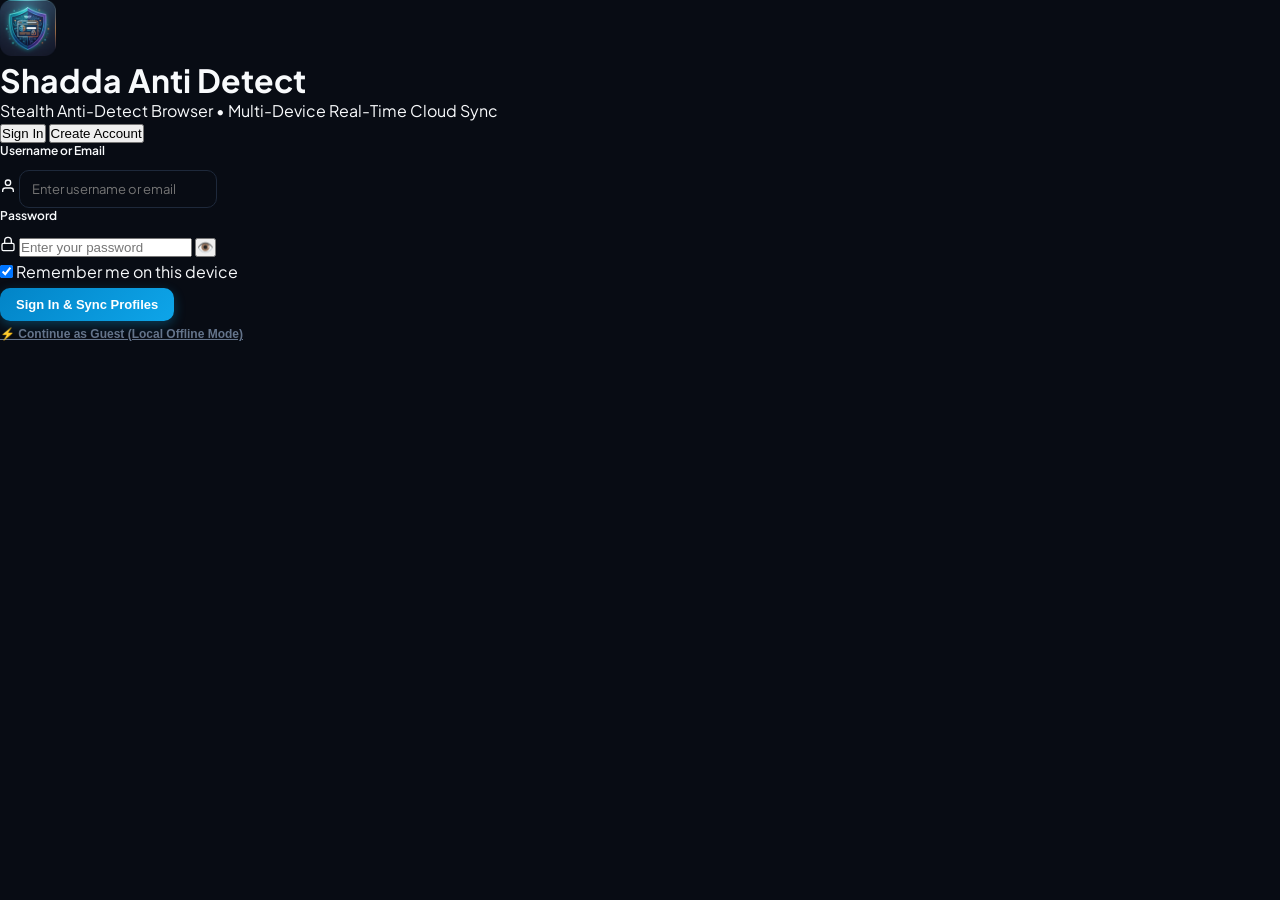
==== commit d75d97d6: "feat: Add GitHub Actions guided automation, fix window close detection, and resolve proxy connectivi" ====
--- a/static/index.html
+++ b/static/index.html
@@ -10,8 +10,107 @@
   <link href="https://fonts.googleapis.com/css2?family=Plus+Jakarta+Sans:wght@400;500;600;700;800&family=JetBrains+Mono:wght@400;500;700&display=swap" rel="stylesheet">
   <link rel="stylesheet" href="app.css">
 </head>
-<body>
-  <div class="app-shell">
+  <!-- Auth Screen: User Login & Registration -->
+  <div id="authScreen" class="auth-screen" style="display: none;">
+    <div class="auth-card">
+      <div class="auth-brand">
+        <img src="/app_icon.png" width="56" height="56" alt="Shadda Anti Detect Logo" class="auth-logo">
+        <h1 class="auth-title">Shadda Anti Detect</h1>
+        <p class="auth-subtitle">Stealth Anti-Detect Browser • Multi-Device Real-Time Cloud Sync</p>
+      </div>
+
+      <!-- Tab Switcher -->
+      <div class="auth-tabs">
+        <button type="button" class="auth-tab-btn active" id="tabLoginBtn">Sign In</button>
+        <button type="button" class="auth-tab-btn" id="tabRegisterBtn">Create Account</button>
+      </div>
+
+      <!-- Sign In Form -->
+      <form id="loginForm" class="auth-form">
+        <div class="auth-alert" id="loginAlert" style="display: none;"></div>
+
+        <div class="form-group">
+          <label for="loginIdentifier" style="font-size: 12px; font-weight: 600; color: var(--text-primary); display: block; margin-bottom: 6px;">Username or Email</label>
+          <div class="input-with-icon">
+            <svg viewBox="0 0 24 24" width="16" height="16" fill="none" stroke="currentColor" stroke-width="2"><path d="M20 21v-2a4 4 0 0 0-4-4H8a4 4 0 0 0-4 4v2"></path><circle cx="12" cy="7" r="4"></circle></svg>
+            <input type="text" id="loginIdentifier" placeholder="Enter username or email" required autocomplete="username">
+          </div>
+        </div>
+
+        <div class="form-group">
+          <label for="loginPassword" style="font-size: 12px; font-weight: 600; color: var(--text-primary); display: block; margin-bottom: 6px;">Password</label>
+          <div class="input-with-icon">
+            <svg viewBox="0 0 24 24" width="16" height="16" fill="none" stroke="currentColor" stroke-width="2"><rect x="3" y="11" width="18" height="11" rx="2" ry="2"></rect><path d="M7 11V7a5 5 0 0 1 10 0v4"></path></svg>
+            <input type="password" id="loginPassword" placeholder="Enter your password" required autocomplete="current-password">
+            <button type="button" class="btn-toggle-pwd" data-target="loginPassword" title="Show/Hide Password">👁️</button>
+          </div>
+        </div>
+
+        <div class="auth-options" style="margin: 4px 0 6px 0;">
+          <label class="remember-label">
+            <input type="checkbox" id="loginRememberMe" checked>
+            <span>Remember me on this device</span>
+          </label>
+        </div>
+
+        <button type="submit" class="btn-primary auth-submit-btn" id="btnSubmitLogin">
+          <span>Sign In & Sync Profiles</span>
+        </button>
+      </form>
+
+      <!-- Register Form -->
+      <form id="registerForm" class="auth-form" style="display: none;">
+        <div class="auth-alert" id="registerAlert" style="display: none;"></div>
+
+        <div class="form-group">
+          <label for="registerUsername" style="font-size: 12px; font-weight: 600; color: var(--text-primary); display: block; margin-bottom: 6px;">Username *</label>
+          <div class="input-with-icon">
+            <svg viewBox="0 0 24 24" width="16" height="16" fill="none" stroke="currentColor" stroke-width="2"><path d="M20 21v-2a4 4 0 0 0-4-4H8a4 4 0 0 0-4 4v2"></path><circle cx="12" cy="7" r="4"></circle></svg>
+            <input type="text" id="registerUsername" placeholder="e.g. shaddo (3-30 letters/numbers)" required autocomplete="username">
+          </div>
+        </div>
+
+        <div class="form-group">
+          <label for="registerEmail" style="font-size: 12px; font-weight: 600; color: var(--text-primary); display: block; margin-bottom: 6px;">Email Address *</label>
+          <div class="input-with-icon">
+            <svg viewBox="0 0 24 24" width="16" height="16" fill="none" stroke="currentColor" stroke-width="2"><path d="M4 4h16c1.1 0 2 .9 2 2v12c0 1.1-.9 2-2 2H4c-1.1 0-2-.9-2-2V6c0-1.1.9-2 2-2z"></path><polyline points="22,6 12,13 2,6"></polyline></svg>
+            <input type="email" id="registerEmail" placeholder="e.g. yourname@example.com" required autocomplete="email">
+          </div>
+        </div>
+
+        <div class="form-group">
+          <label for="registerPassword" style="font-size: 12px; font-weight: 600; color: var(--text-primary); display: block; margin-bottom: 6px;">Password * (min 6 chars)</label>
+          <div class="input-with-icon">
+            <svg viewBox="0 0 24 24" width="16" height="16" fill="none" stroke="currentColor" stroke-width="2"><rect x="3" y="11" width="18" height="11" rx="2" ry="2"></rect><path d="M7 11V7a5 5 0 0 1 10 0v4"></path></svg>
+            <input type="password" id="registerPassword" placeholder="Create password" required minlength="6" autocomplete="new-password">
+            <button type="button" class="btn-toggle-pwd" data-target="registerPassword" title="Show/Hide Password">👁️</button>
+          </div>
+        </div>
+
+        <div class="form-group">
+          <label for="registerConfirmPassword" style="font-size: 12px; font-weight: 600; color: var(--text-primary); display: block; margin-bottom: 6px;">Confirm Password *</label>
+          <div class="input-with-icon">
+            <svg viewBox="0 0 24 24" width="16" height="16" fill="none" stroke="currentColor" stroke-width="2"><rect x="3" y="11" width="18" height="11" rx="2" ry="2"></rect><path d="M7 11V7a5 5 0 0 1 10 0v4"></path></svg>
+            <input type="password" id="registerConfirmPassword" placeholder="Re-type password" required minlength="6" autocomplete="new-password">
+            <button type="button" class="btn-toggle-pwd" data-target="registerConfirmPassword" title="Show/Hide Password">👁️</button>
+          </div>
+        </div>
+
+        <button type="submit" class="btn-primary auth-submit-btn" id="btnSubmitRegister">
+          <span>Create Account & Start Live Sync</span>
+        </button>
+      </form>
+
+      <!-- Guest / Offline Local Mode -->
+      <div class="auth-footer">
+        <button type="button" id="btnGuestMode" class="btn-text" style="font-size: 12px; color: var(--text-muted); text-decoration: underline; cursor: pointer; background: transparent; border: none;">
+          ⚡ Continue as Guest (Local Offline Mode)
+        </button>
+      </div>
+    </div>
+  </div>
+
+  <div class="app-shell" id="appShell">
     <!-- Top Navigation Bar -->
     <header class="top-nav">
       <div class="nav-brand">
@@ -60,6 +159,32 @@
           </svg>
           <span>Create Profile</span>
         </button>
+
+        <!-- User Account Menu Button -->
+        <div class="user-menu-wrapper" style="position: relative;">
+          <button class="btn-secondary" id="btnUserMenu" style="display: flex; align-items: center; gap: 8px; padding: 6px 12px; background: var(--bg-card); border: 1px solid var(--border-color); border-radius: var(--radius-md); color: var(--text-primary); font-size: 13px; font-weight: 600; cursor: pointer;">
+            <div id="userAvatarCircle" style="width: 24px; height: 24px; border-radius: 50%; background: linear-gradient(135deg, #0ea5e9, #38bdf8); color: #fff; display: flex; align-items: center; justify-content: center; font-size: 11px; font-weight: 800;">
+              U
+            </div>
+            <span id="navUsername">Account</span>
+            <span style="font-size: 10px; opacity: 0.6;">▼</span>
+          </button>
+
+          <!-- Dropdown -->
+          <div id="userMenuDropdown" style="display: none; position: absolute; top: calc(100% + 6px); right: 0; min-width: 220px; background: var(--bg-surface); border: 1px solid var(--border-color); border-radius: var(--radius-md); box-shadow: 0 10px 25px rgba(0,0,0,0.5); z-index: 1000; padding: 8px;">
+            <div style="padding: 8px 10px; border-bottom: 1px solid var(--border-color); margin-bottom: 6px;">
+              <div id="menuUserFullName" style="font-weight: 700; font-size: 13px; color: var(--text-primary);">User</div>
+              <div id="menuUserEmail" style="font-size: 11.5px; color: var(--text-muted); word-break: break-all;">user@email.com</div>
+              <div id="menuUserWorkspace" style="font-size: 10.5px; color: var(--accent-cyan); margin-top: 4px; font-family: 'JetBrains Mono', monospace;">Workspace: ws_user</div>
+            </div>
+            <button type="button" id="btnOpenCloudSyncFromMenu" class="dropdown-item" style="width: 100%; display: flex; align-items: center; gap: 8px; padding: 8px 10px; border: none; background: transparent; color: var(--text-secondary); font-size: 12px; border-radius: 6px; cursor: pointer; text-align: left;">
+              <span>☁️</span> <span>Cloud Sync Settings</span>
+            </button>
+            <button type="button" id="btnLogout" class="dropdown-item" style="width: 100%; display: flex; align-items: center; gap: 8px; padding: 8px 10px; border: none; background: transparent; color: #ef4444; font-size: 12px; border-radius: 6px; cursor: pointer; text-align: left;">
+              <span>🚪</span> <span>Logout & Switch Account</span>
+            </button>
+          </div>
+        </div>
       </div>
     </header>
 
@@ -499,6 +624,68 @@
           </label>
         </div>
 
+        <!-- Automation for this Profile (GitHub Actions) -->
+        <div class="form-group" style="background: rgba(14, 165, 233, 0.05); border: 1px solid rgba(14, 165, 233, 0.25); border-radius: var(--radius-md); padding: 14px; margin-bottom: 12px;">
+          <div style="display: flex; justify-content: space-between; align-items: center; margin-bottom: 10px;">
+            <div>
+              <label style="font-weight: 700; color: var(--accent-cyan); display: flex; align-items: center; gap: 6px; font-size: 13px; margin: 0;">
+                <span>🤖</span> Automation for this profile (GitHub Actions)
+              </label>
+              <span style="font-size: 11px; color: var(--text-muted); display: block; margin-top: 2px;">
+                Controls profile tasks through cloud GitHub Actions runners with in-browser step guidance
+              </span>
+            </div>
+            <!-- ON / OFF Radio Toggle -->
+            <div style="display: flex; gap: 4px; background: rgba(0,0,0,0.3); padding: 3px; border-radius: 6px; border: 1px solid var(--border-color);">
+              <label style="display: flex; align-items: center; gap: 4px; padding: 4px 10px; border-radius: 4px; cursor: pointer; font-size: 11.5px; font-weight: 700; margin: 0;" id="labelAutoOff">
+                <input type="radio" name="profileAutomationEnabled" value="off" checked style="accent-color: var(--accent-cyan); margin: 0;"> OFF
+              </label>
+              <label style="display: flex; align-items: center; gap: 4px; padding: 4px 10px; border-radius: 4px; cursor: pointer; font-size: 11.5px; font-weight: 700; margin: 0;" id="labelAutoOn">
+                <input type="radio" name="profileAutomationEnabled" value="on" style="accent-color: var(--accent-cyan); margin: 0;"> ON
+              </label>
+            </div>
+          </div>
+
+          <!-- Platforms Selection Panel (Shown when ON) -->
+          <div id="formAutomationPlatformsGroup" style="display: none; margin-top: 10px; border-top: 1px solid rgba(255,255,255,0.06); padding-top: 10px;">
+            <label style="font-size: 11.5px; color: var(--text-secondary); margin-bottom: 8px; display: block; font-weight: 600;">
+              Select Automation Platforms (Select multiple):
+            </label>
+            <div style="display: grid; grid-template-columns: repeat(3, 1fr); gap: 8px; margin-bottom: 10px;">
+              <label style="display: flex; align-items: center; gap: 8px; padding: 8px 10px; background: rgba(255,255,255,0.04); border: 1px solid var(--border-color); border-radius: 6px; cursor: pointer; font-size: 12px; font-weight: 600;">
+                <input type="checkbox" name="autoPlatform" value="youtube" checked style="accent-color: #ef4444; width: 15px; height: 15px;">
+                <span>🟥 YouTube</span>
+              </label>
+              <label style="display: flex; align-items: center; gap: 8px; padding: 8px 10px; background: rgba(255,255,255,0.04); border: 1px solid var(--border-color); border-radius: 6px; cursor: pointer; font-size: 12px; font-weight: 600;">
+                <input type="checkbox" name="autoPlatform" value="facebook" style="accent-color: #1877f2; width: 15px; height: 15px;">
+                <span>🟦 Facebook</span>
+              </label>
+              <label style="display: flex; align-items: center; gap: 8px; padding: 8px 10px; background: rgba(255,255,255,0.04); border: 1px solid var(--border-color); border-radius: 6px; cursor: pointer; font-size: 12px; font-weight: 600;">
+                <input type="checkbox" name="autoPlatform" value="tiktok" style="accent-color: #00f2fe; width: 15px; height: 15px;">
+                <span>⬛ TikTok</span>
+              </label>
+              <label style="display: flex; align-items: center; gap: 8px; padding: 8px 10px; background: rgba(255,255,255,0.04); border: 1px solid var(--border-color); border-radius: 6px; cursor: pointer; font-size: 12px; font-weight: 600;">
+                <input type="checkbox" name="autoPlatform" value="instagram" style="accent-color: #e1306c; width: 15px; height: 15px;">
+                <span>🟪 Instagram</span>
+              </label>
+              <label style="display: flex; align-items: center; gap: 8px; padding: 8px 10px; background: rgba(255,255,255,0.04); border: 1px solid var(--border-color); border-radius: 6px; cursor: pointer; font-size: 12px; font-weight: 600;">
+                <input type="checkbox" name="autoPlatform" value="twitter" style="accent-color: #1d9bf0; width: 15px; height: 15px;">
+                <span>⬛ X / Twitter</span>
+              </label>
+              <label style="display: flex; align-items: center; gap: 8px; padding: 8px 10px; background: rgba(255,255,255,0.04); border: 1px solid var(--border-color); border-radius: 6px; cursor: pointer; font-size: 12px; font-weight: 600;">
+                <input type="checkbox" name="autoPlatform" value="other" id="chkAutoPlatformOther" style="accent-color: #10b981; width: 15px; height: 15px;">
+                <span>🌐 Other</span>
+              </label>
+            </div>
+
+            <!-- Custom URL for Other -->
+            <div id="formAutoCustomUrlGroup" style="display: none; margin-top: 8px;">
+              <label style="font-size: 11px; color: var(--text-muted); display: block; margin-bottom: 4px;">Website URL for "Other" Automation:</label>
+              <input type="url" id="formAutoCustomUrl" placeholder="https://example.com/login" style="width: 100%; font-size: 12px; padding: 8px 10px; background: rgba(0,0,0,0.25); border: 1px solid var(--border-color); border-radius: 6px; color: #fff;">
+            </div>
+          </div>
+        </div>
+
         <div class="form-group" id="formAutoLaunchGroup" style="margin-top: 4px;">
           <label style="display: flex; align-items: center; gap: 10px; cursor: pointer; text-transform: none; font-size: 13px; font-weight: 500; color: var(--text-primary);">
             <input type="checkbox" id="formAutoLaunch" checked style="width: 17px; height: 17px; cursor: pointer; accent-color: var(--accent);">
@@ -512,6 +699,39 @@
           <button type="submit" class="btn-primary" id="btnSaveProfile">Save Profile</button>
         </div>
       </form>
+    </div>
+  </div>
+
+  <!-- Modal: Launch with Automation Choice -->
+  <div class="modal-overlay" id="launchChoiceModal" style="display: none;">
+    <div class="modal-card" style="max-width: 480px;">
+      <div class="modal-header">
+        <h3 id="launchChoiceTitle">🚀 Launch Profile</h3>
+        <button class="modal-close" id="launchChoiceCloseBtn">&times;</button>
+      </div>
+      <div class="modal-body">
+        <p id="launchChoiceSubtitle" style="color: var(--text-secondary); font-size: 13px; line-height: 1.5; margin-bottom: 16px;">
+          This profile has <strong>GitHub Actions automation</strong> enabled. How would you like to launch?
+        </p>
+
+        <div style="display: flex; flex-direction: column; gap: 12px; margin-bottom: 12px;">
+          <button type="button" id="btnLaunchWithAuto" style="display: flex; align-items: center; gap: 14px; padding: 14px 16px; background: linear-gradient(135deg, rgba(14, 165, 233, 0.15) 0%, rgba(56, 189, 248, 0.25) 100%); border: 1px solid var(--accent-cyan); border-radius: 10px; cursor: pointer; text-align: left; transition: all 0.2s;">
+            <span style="font-size: 28px;">🤖</span>
+            <div>
+              <strong style="font-size: 14px; color: #fff; display: block; margin-bottom: 3px;">Launch with Automation</strong>
+              <span style="font-size: 11.5px; color: #94a3b8; display: block;">Connects to GitHub Actions cloud workflow with live in-browser guided HUD</span>
+            </div>
+          </button>
+
+          <button type="button" id="btnLaunchWithoutAuto" style="display: flex; align-items: center; gap: 14px; padding: 14px 16px; background: rgba(255, 255, 255, 0.04); border: 1px solid var(--border-color); border-radius: 10px; cursor: pointer; text-align: left; transition: all 0.2s;">
+            <span style="font-size: 28px;">🌐</span>
+            <div>
+              <strong style="font-size: 14px; color: #fff; display: block; margin-bottom: 3px;">Launch without Automation</strong>
+              <span style="font-size: 11.5px; color: #94a3b8; display: block;">Standard isolated anti-detect browsing without automation runners</span>
+            </div>
+          </button>
+        </div>
+      </div>
     </div>
   </div>
 
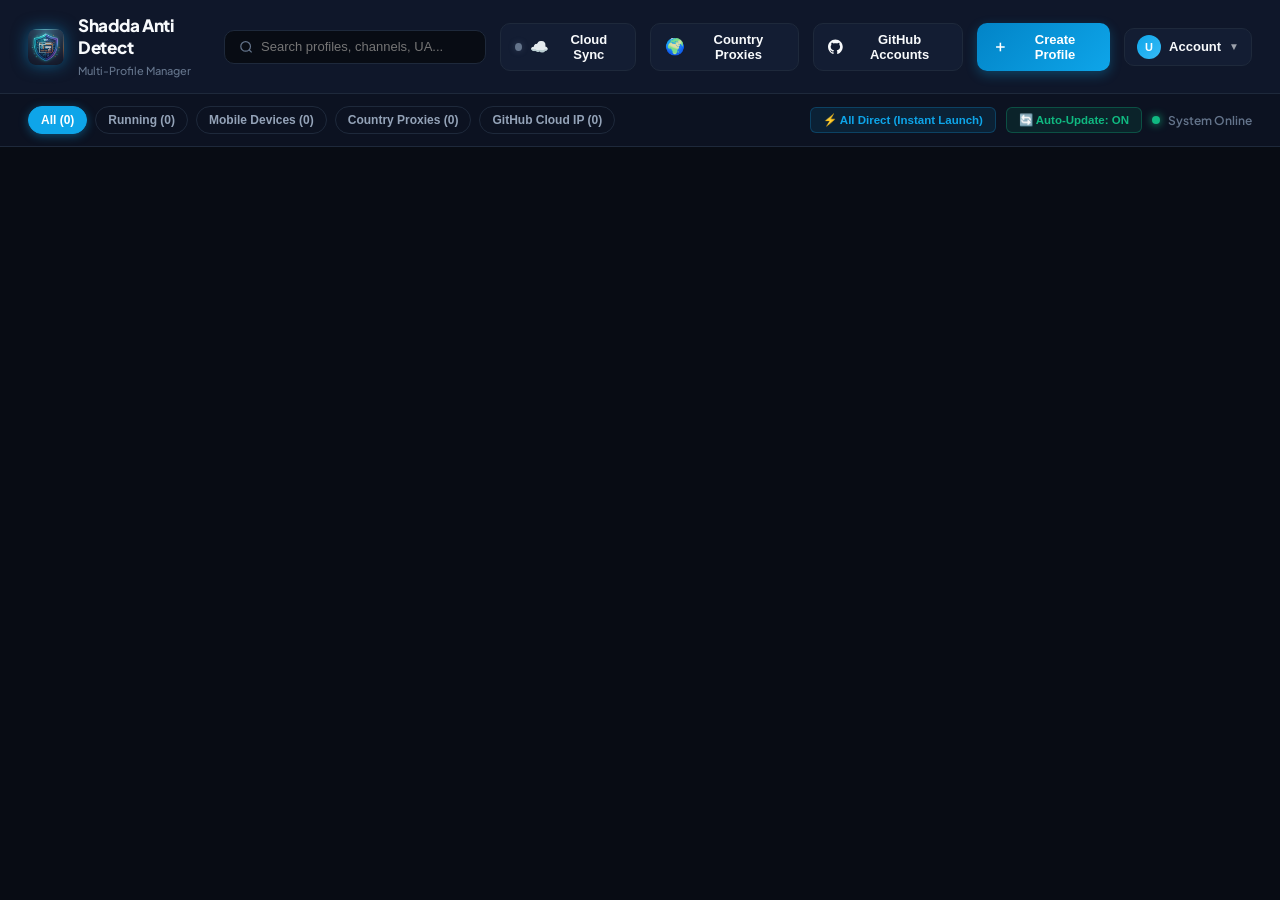
==== commit 981306a3: "v0.3: Permanent specific proxy selection, zero-switching lock, YouTube-only automation workflows" ====
--- a/static/index.html
+++ b/static/index.html
@@ -3,7 +3,7 @@
 <head>
   <meta charset="UTF-8">
   <meta name="viewport" content="width=device-width, initial-scale=1.0">
-  <title>Shadda Anti Detect v0.1 — Multi-Profile Browser</title>
+  <title>Shadda Anti Detect v0.2 — Multi-Profile Browser</title>
   <link rel="icon" type="image/x-icon" href="/favicon.ico">
   <link rel="preconnect" href="https://fonts.googleapis.com">
   <link rel="preconnect" href="https://fonts.gstatic.com" crossorigin>
@@ -292,21 +292,36 @@
           <textarea id="formCustomUaInput" rows="2" placeholder="Mozilla/5.0..."></textarea>
         </div>
 
+        <!-- Selected Permanent Proxy Indicator Card -->
+        <div id="selectedProxyIndicatorCard" style="background: rgba(14, 165, 233, 0.08); border: 1px solid rgba(14, 165, 233, 0.35); border-radius: var(--radius-md); padding: 12px 14px; margin-bottom: 14px; display: flex; align-items: center; justify-content: space-between;">
+          <div>
+            <div style="font-size: 11px; color: var(--accent-cyan); font-weight: 700; text-transform: uppercase; letter-spacing: 0.5px;">🔒 Assigned Proxy for this Profile</div>
+            <div id="selectedProxyDisplayText" style="font-size: 13.5px; font-weight: 700; color: #fff; margin-top: 2px;">
+              <span style="color: var(--text-muted);">None selected (Pick from pool below or direct)</span>
+            </div>
+          </div>
+          <button type="button" id="btnClearSelectedProxy" class="btn-text" style="font-size: 11px; color: #f87171; display: none; cursor: pointer;">✕ Remove Lock</button>
+        </div>
+
+        <input type="hidden" id="formAssignedProxyId">
+        <input type="hidden" id="formAssignedProxyNumber">
+        <input type="hidden" id="formAssignedProxyLabel">
+
         <!-- Proxy Configuration -->
         <div class="form-group">
-          <label>Proxy Connection</label>
+          <label>Proxy Connection Mode</label>
           <div class="radio-cards">
             <label class="radio-card">
-              <input type="radio" name="proxyType" value="country">
+              <input type="radio" name="proxyType" value="country" checked>
               <div class="radio-card-content">
-                <span class="card-icon">🌍</span>
-                <span class="card-title">Country Proxy</span>
-                <span class="card-sub">Pakistan, India, USA, UK, Germany, Philippines, etc.</span>
+                <span class="card-icon">🔒</span>
+                <span class="card-title">Permanent Proxy Pool</span>
+                <span class="card-sub">Select & permanently lock a dedicated proxy (Proxy #1, #2...)</span>
               </div>
             </label>
 
             <label class="radio-card">
-              <input type="radio" name="proxyType" value="github" checked>
+              <input type="radio" name="proxyType" value="github">
               <div class="radio-card-content">
                 <span class="card-icon">☁️</span>
                 <span class="card-title">GitHub Cloud Runner</span>
@@ -317,7 +332,7 @@
             <label class="radio-card">
               <input type="radio" name="proxyType" value="custom">
               <div class="radio-card-content">
-                <span class="card-icon">🔒</span>
+                <span class="card-icon">⚡</span>
                 <span class="card-title">Custom Proxy</span>
                 <span class="card-sub">SOCKS5 / HTTP proxy of your choice</span>
               </div>
@@ -334,70 +349,62 @@
           </div>
         </div>
 
-        <!-- Global Country Proxy Selection Panel -->
-        <div id="formCountryProxyGroup" style="display: none; background: rgba(16, 185, 129, 0.04); border: 1px solid rgba(16, 185, 129, 0.3); border-radius: var(--radius-md); padding: 14px; margin-bottom: 16px;">
+        <!-- Master Selectable Proxy Pool Panel with Assignment Tracking -->
+        <div id="formCountryProxyGroup" style="display: block; background: rgba(16, 185, 129, 0.04); border: 1px solid rgba(16, 185, 129, 0.3); border-radius: var(--radius-md); padding: 14px; margin-bottom: 16px;">
           <div style="display: flex; justify-content: space-between; align-items: center; margin-bottom: 10px;">
             <label style="font-weight: 700; color: var(--accent-emerald, #10b981); display: flex; align-items: center; gap: 6px; font-size: 13px; margin: 0;">
-              <span>🌍</span> Global Country Proxy Pool
+              <span>🔒</span> Select Dedicated Proxy to Lock for this Profile
             </label>
-            <span id="countryProxyCountBadge" style="font-size: 11px; background: rgba(16, 185, 129, 0.15); color: #10b981; padding: 2px 8px; border-radius: 12px; font-weight: 600;">Live Feed Ready</span>
-          </div>
-
-          <div style="display: grid; grid-template-columns: 1fr 1fr; gap: 10px; margin-bottom: 10px;">
-            <div>
-              <label style="font-size: 11.5px; color: var(--text-muted); display: block; margin-bottom: 4px;">Select Country</label>
-              <select id="formCountrySelect" class="form-select" style="width: 100%; padding: 8px 10px; background: rgba(255,255,255,0.06); border: 1px solid var(--border-color); border-radius: 6px; color: #fff; font-size: 13px;">
-                <option value="PK">🇵🇰 Pakistan</option>
-                <option value="IN">🇮🇳 India</option>
-                <option value="US">🇺🇸 United States</option>
-                <option value="GB">🇬🇧 United Kingdom</option>
-                <option value="DE">🇩🇪 Germany</option>
-                <option value="PH">🇵🇭 Philippines</option>
-                <option value="RU">🇷🇺 Russia</option>
-                <option value="CA">🇨🇦 Canada</option>
-                <option value="FR">🇫🇷 France</option>
-                <option value="NL">🇳🇱 Netherlands</option>
-                <option value="SG">🇸🇬 Singapore</option>
-                <option value="JP">🇯🇵 Japan</option>
-                <option value="AU">🇦🇺 Australia</option>
-                <option value="BR">🇧🇷 Brazil</option>
-                <option value="TR">🇹🇷 Turkey</option>
-                <option value="AE">🇦🇪 United Arab Emirates</option>
-              </select>
-            </div>
-            <div>
-              <label style="font-size: 11.5px; color: var(--text-muted); display: block; margin-bottom: 4px;">Assigned Live Proxy</label>
-              <div style="display: flex; gap: 6px;">
-                <input type="text" id="formCountryProxyInput" placeholder="Click Auto-Assign or pick below" readonly style="flex: 1; font-size: 11.5px; font-family: 'JetBrains Mono', monospace; padding: 8px 10px; background: rgba(255,255,255,0.04); border: 1px solid var(--border-color); border-radius: 6px; color: #10b981; font-weight: 600;">
-                <button type="button" id="btnAutoAssignCountryProxy" class="btn-primary" style="padding: 6px 12px; font-size: 11.5px; white-space: nowrap; font-weight: 600; cursor: pointer; background: var(--accent-emerald, #10b981);">
-                  ⚡ Auto-Assign
-                </button>
-              </div>
-            </div>
-          </div>
-
-          <div id="countryProxyStatusBox" style="background: rgba(0,0,0,0.25); border-radius: 6px; padding: 8px 12px; font-size: 11.5px; display: flex; justify-content: space-between; align-items: center; margin-bottom: 10px;">
-            <div id="countryProxyInfoText" style="color: var(--text-muted);">
-              Select country and click <strong>Auto-Assign</strong> or select from live verified list below.
-            </div>
-            <button type="button" id="btnRefreshCountryProxies" class="btn-text" style="font-size: 11px; color: var(--accent-cyan); display: flex; align-items: center; gap: 4px; cursor: pointer;">
-              🔄 Refresh List
-            </button>
-          </div>
-
-          <div style="max-height: 140px; overflow-y: auto; border: 1px solid rgba(255,255,255,0.08); border-radius: 6px; background: rgba(0,0,0,0.2);">
-            <table style="width: 100%; border-collapse: collapse; font-size: 11px;">
+            <span id="countryProxyCountBadge" style="font-size: 11px; background: rgba(16, 185, 129, 0.15); color: #10b981; padding: 2px 8px; border-radius: 12px; font-weight: 600;">Loading Pool...</span>
+          </div>
+
+          <!-- Search and Filter Controls -->
+          <div style="display: flex; gap: 8px; margin-bottom: 10px; align-items: center;">
+            <input type="text" id="proxyPoolSearchInput" placeholder="🔍 Search by Proxy #, Country, City, IP..." style="flex: 1; font-size: 12px; padding: 7px 10px; background: rgba(0,0,0,0.3); border: 1px solid var(--border-color); border-radius: 6px; color: #fff;">
+            <select id="formCountrySelect" class="form-select" style="width: 140px; padding: 7px 8px; font-size: 12px;">
+              <option value="ALL">🌐 All Countries</option>
+              <option value="PH">🇵🇭 Philippines</option>
+              <option value="US">🇺🇸 United States</option>
+              <option value="GB">🇬🇧 United Kingdom</option>
+              <option value="DE">🇩🇪 Germany</option>
+              <option value="PK">🇵🇰 Pakistan</option>
+              <option value="IN">🇮🇳 India</option>
+              <option value="NL">🇳🇱 Netherlands</option>
+              <option value="SG">🇸🇬 Singapore</option>
+              <option value="JP">🇯🇵 Japan</option>
+              <option value="CA">🇨🇦 Canada</option>
+              <option value="FR">🇫🇷 France</option>
+            </select>
+            <button type="button" id="btnRefreshProxyPool" class="btn-secondary" style="padding: 7px 12px; font-size: 11.5px; white-space: nowrap; cursor: pointer;">
+              🔄 Refresh
+            </button>
+          </div>
+
+          <!-- Status Filter Tabs -->
+          <div style="display: flex; gap: 6px; margin-bottom: 10px;">
+            <button type="button" id="tabFilterAllProxies" class="btn-text" style="font-size: 11px; font-weight: 700; padding: 4px 10px; border-radius: 4px; background: rgba(255,255,255,0.08); color: #fff; cursor: pointer;">All Proxies</button>
+            <button type="button" id="tabFilterAvailableProxies" class="btn-text" style="font-size: 11px; font-weight: 600; padding: 4px 10px; border-radius: 4px; background: rgba(16, 185, 129, 0.12); color: #10b981; border: 1px solid rgba(16, 185, 129, 0.25); cursor: pointer;">🟢 Available Only</button>
+            <button type="button" id="tabFilterAssignedProxies" class="btn-text" style="font-size: 11px; font-weight: 600; padding: 4px 10px; border-radius: 4px; background: rgba(245, 158, 11, 0.1); color: #f59e0b; border: 1px solid rgba(245, 158, 11, 0.25); cursor: pointer;">🔒 Already Assigned</button>
+          </div>
+
+          <!-- Hidden raw input for compatibility -->
+          <input type="hidden" id="formCountryProxyInput">
+
+          <!-- Selectable Proxy Table -->
+          <div style="max-height: 220px; overflow-y: auto; border: 1px solid rgba(255,255,255,0.08); border-radius: 6px; background: rgba(0,0,0,0.25);">
+            <table style="width: 100%; border-collapse: collapse; font-size: 11.5px;">
               <thead>
-                <tr style="border-bottom: 1px solid rgba(255,255,255,0.08); color: var(--text-muted); text-align: left;">
-                  <th style="padding: 6px 10px;">Proxy Address</th>
-                  <th style="padding: 6px 10px;">Type</th>
-                  <th style="padding: 6px 10px;">City</th>
-                  <th style="padding: 6px 10px;">Ping</th>
-                  <th style="padding: 6px 10px; text-align: right;">Action</th>
+                <tr style="border-bottom: 1px solid rgba(255,255,255,0.08); color: var(--text-muted); text-align: left; position: sticky; top: 0; background: rgba(15, 23, 42, 0.95); z-index: 1;">
+                  <th style="padding: 8px 10px;">Proxy #</th>
+                  <th style="padding: 8px 10px;">Country / City</th>
+                  <th style="padding: 8px 10px;">Host : Port</th>
+                  <th style="padding: 8px 10px;">Ping</th>
+                  <th style="padding: 8px 10px;">Assignment Status</th>
+                  <th style="padding: 8px 10px; text-align: right;">Action</th>
                 </tr>
               </thead>
-              <tbody id="countryProxyTableBody">
-                <!-- Dynamically populated -->
+              <tbody id="proxyPoolTableBody">
+                <!-- Dynamically populated from /api/proxies/pool -->
               </tbody>
             </table>
           </div>
@@ -625,63 +632,64 @@
         </div>
 
         <!-- Automation for this Profile (GitHub Actions) -->
-        <div class="form-group" style="background: rgba(14, 165, 233, 0.05); border: 1px solid rgba(14, 165, 233, 0.25); border-radius: var(--radius-md); padding: 14px; margin-bottom: 12px;">
+        <!-- Automation for this Profile (YouTube + GitHub Actions) -->
+        <div class="form-group" style="background: rgba(239, 68, 68, 0.05); border: 1px solid rgba(239, 68, 68, 0.28); border-radius: var(--radius-md); padding: 14px; margin-bottom: 12px;">
           <div style="display: flex; justify-content: space-between; align-items: center; margin-bottom: 10px;">
             <div>
-              <label style="font-weight: 700; color: var(--accent-cyan); display: flex; align-items: center; gap: 6px; font-size: 13px; margin: 0;">
-                <span>🤖</span> Automation for this profile (GitHub Actions)
+              <label style="font-weight: 700; color: #f87171; display: flex; align-items: center; gap: 6px; font-size: 13px; margin: 0;">
+                <span>▶️</span> YouTube Automation (GitHub Actions Engine)
               </label>
               <span style="font-size: 11px; color: var(--text-muted); display: block; margin-top: 2px;">
-                Controls profile tasks through cloud GitHub Actions runners with in-browser step guidance
+                Automates YouTube Studio & viewer engagement via cloud runner and assigned proxy
               </span>
             </div>
             <!-- ON / OFF Radio Toggle -->
             <div style="display: flex; gap: 4px; background: rgba(0,0,0,0.3); padding: 3px; border-radius: 6px; border: 1px solid var(--border-color);">
               <label style="display: flex; align-items: center; gap: 4px; padding: 4px 10px; border-radius: 4px; cursor: pointer; font-size: 11.5px; font-weight: 700; margin: 0;" id="labelAutoOff">
-                <input type="radio" name="profileAutomationEnabled" value="off" checked style="accent-color: var(--accent-cyan); margin: 0;"> OFF
+                <input type="radio" name="profileAutomationEnabled" value="off" checked style="accent-color: #ef4444; margin: 0;"> OFF
               </label>
               <label style="display: flex; align-items: center; gap: 4px; padding: 4px 10px; border-radius: 4px; cursor: pointer; font-size: 11.5px; font-weight: 700; margin: 0;" id="labelAutoOn">
-                <input type="radio" name="profileAutomationEnabled" value="on" style="accent-color: var(--accent-cyan); margin: 0;"> ON
+                <input type="radio" name="profileAutomationEnabled" value="on" style="accent-color: #ef4444; margin: 0;"> ON
               </label>
             </div>
           </div>
 
-          <!-- Platforms Selection Panel (Shown when ON) -->
+          <!-- YouTube Workflow Mode Selector (Shown when ON) -->
           <div id="formAutomationPlatformsGroup" style="display: none; margin-top: 10px; border-top: 1px solid rgba(255,255,255,0.06); padding-top: 10px;">
             <label style="font-size: 11.5px; color: var(--text-secondary); margin-bottom: 8px; display: block; font-weight: 600;">
-              Select Automation Platforms (Select multiple):
+              Select YouTube Automation Mode:
             </label>
-            <div style="display: grid; grid-template-columns: repeat(3, 1fr); gap: 8px; margin-bottom: 10px;">
-              <label style="display: flex; align-items: center; gap: 8px; padding: 8px 10px; background: rgba(255,255,255,0.04); border: 1px solid var(--border-color); border-radius: 6px; cursor: pointer; font-size: 12px; font-weight: 600;">
-                <input type="checkbox" name="autoPlatform" value="youtube" checked style="accent-color: #ef4444; width: 15px; height: 15px;">
-                <span>🟥 YouTube</span>
+            <div style="display: grid; grid-template-columns: repeat(3, 1fr); gap: 10px; margin-bottom: 10px;">
+              <label class="radio-card" style="padding: 10px; margin: 0; cursor: pointer;">
+                <input type="radio" name="youtubeMode" value="studio" checked style="accent-color: #ef4444;">
+                <div class="radio-card-content" style="gap: 2px;">
+                  <span class="card-icon" style="font-size: 18px;">🎬</span>
+                  <span class="card-title" style="font-size: 12px; font-weight: 700;">Studio Upload</span>
+                  <span class="card-sub" style="font-size: 10.5px;">Video upload & tag sync</span>
+                </div>
               </label>
-              <label style="display: flex; align-items: center; gap: 8px; padding: 8px 10px; background: rgba(255,255,255,0.04); border: 1px solid var(--border-color); border-radius: 6px; cursor: pointer; font-size: 12px; font-weight: 600;">
-                <input type="checkbox" name="autoPlatform" value="facebook" style="accent-color: #1877f2; width: 15px; height: 15px;">
-                <span>🟦 Facebook</span>
+              <label class="radio-card" style="padding: 10px; margin: 0; cursor: pointer;">
+                <input type="radio" name="youtubeMode" value="watch" style="accent-color: #ef4444;">
+                <div class="radio-card-content" style="gap: 2px;">
+                  <span class="card-icon" style="font-size: 18px;">▶️</span>
+                  <span class="card-title" style="font-size: 12px; font-weight: 700;">Watch & Retention</span>
+                  <span class="card-sub" style="font-size: 10.5px;">Stealth view simulation</span>
+                </div>
               </label>
-              <label style="display: flex; align-items: center; gap: 8px; padding: 8px 10px; background: rgba(255,255,255,0.04); border: 1px solid var(--border-color); border-radius: 6px; cursor: pointer; font-size: 12px; font-weight: 600;">
-                <input type="checkbox" name="autoPlatform" value="tiktok" style="accent-color: #00f2fe; width: 15px; height: 15px;">
-                <span>⬛ TikTok</span>
+              <label class="radio-card" style="padding: 10px; margin: 0; cursor: pointer;">
+                <input type="radio" name="youtubeMode" value="full" style="accent-color: #ef4444;">
+                <div class="radio-card-content" style="gap: 2px;">
+                  <span class="card-icon" style="font-size: 18px;">⚡</span>
+                  <span class="card-title" style="font-size: 12px; font-weight: 700;">Full Pipeline</span>
+                  <span class="card-sub" style="font-size: 10.5px;">Multi-stage automation</span>
+                </div>
               </label>
-              <label style="display: flex; align-items: center; gap: 8px; padding: 8px 10px; background: rgba(255,255,255,0.04); border: 1px solid var(--border-color); border-radius: 6px; cursor: pointer; font-size: 12px; font-weight: 600;">
-                <input type="checkbox" name="autoPlatform" value="instagram" style="accent-color: #e1306c; width: 15px; height: 15px;">
-                <span>🟪 Instagram</span>
-              </label>
-              <label style="display: flex; align-items: center; gap: 8px; padding: 8px 10px; background: rgba(255,255,255,0.04); border: 1px solid var(--border-color); border-radius: 6px; cursor: pointer; font-size: 12px; font-weight: 600;">
-                <input type="checkbox" name="autoPlatform" value="twitter" style="accent-color: #1d9bf0; width: 15px; height: 15px;">
-                <span>⬛ X / Twitter</span>
-              </label>
-              <label style="display: flex; align-items: center; gap: 8px; padding: 8px 10px; background: rgba(255,255,255,0.04); border: 1px solid var(--border-color); border-radius: 6px; cursor: pointer; font-size: 12px; font-weight: 600;">
-                <input type="checkbox" name="autoPlatform" value="other" id="chkAutoPlatformOther" style="accent-color: #10b981; width: 15px; height: 15px;">
-                <span>🌐 Other</span>
-              </label>
-            </div>
-
-            <!-- Custom URL for Other -->
-            <div id="formAutoCustomUrlGroup" style="display: none; margin-top: 8px;">
-              <label style="font-size: 11px; color: var(--text-muted); display: block; margin-bottom: 4px;">Website URL for "Other" Automation:</label>
-              <input type="url" id="formAutoCustomUrl" placeholder="https://example.com/login" style="width: 100%; font-size: 12px; padding: 8px 10px; background: rgba(0,0,0,0.25); border: 1px solid var(--border-color); border-radius: 6px; color: #fff;">
+            </div>
+
+            <!-- Custom URL for YouTube Target -->
+            <div id="formAutoCustomUrlGroup" style="margin-top: 8px;">
+              <label style="font-size: 11px; color: var(--text-muted); display: block; margin-bottom: 4px;">Target YouTube Channel or Video URL (Optional):</label>
+              <input type="url" id="formAutoCustomUrl" placeholder="https://studio.youtube.com or https://youtube.com/watch?v=..." style="width: 100%; font-size: 12px; padding: 8px 10px; background: rgba(0,0,0,0.25); border: 1px solid var(--border-color); border-radius: 6px; color: #fff;">
             </div>
           </div>
         </div>
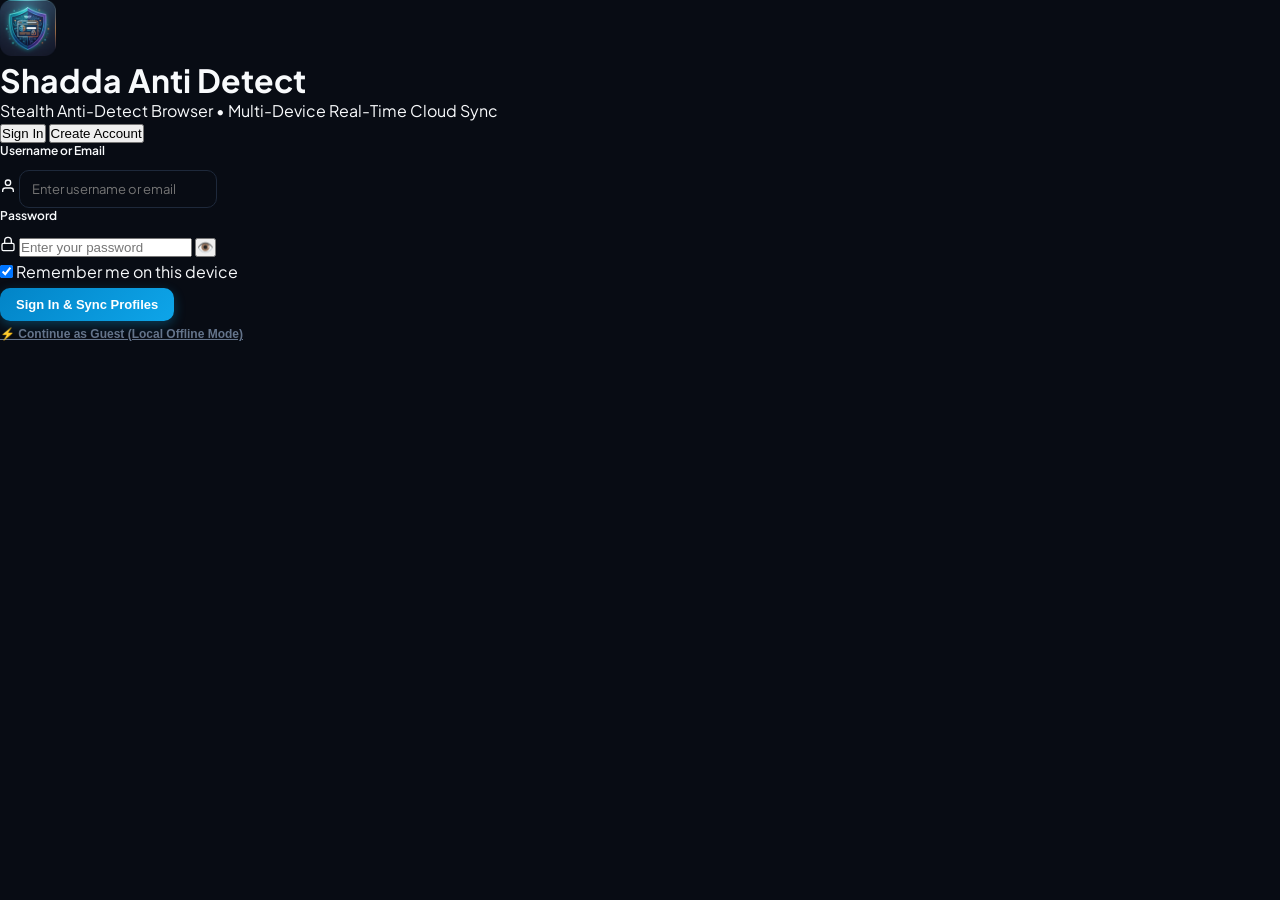
==== commit 1203e223: "feat(android): full working in-app anti-detect browser, bridge, local APK download & direct mirrors" ====
--- a/static/index.html
+++ b/static/index.html
@@ -143,6 +143,11 @@
         <button class="btn-secondary" id="btnCountryProxiesHub" style="display: flex; align-items: center; gap: 8px; padding: 8px 14px; background: var(--bg-card); border: 1px solid var(--border-color); border-radius: var(--radius-md); color: var(--text-primary); font-size: 13px; font-weight: 600; cursor: pointer;" title="Explore & Test Live Country Proxies (Pakistan, India, USA, UK, Germany, Philippines, Russia, etc.)">
           <span style="font-size: 16px;">🌍</span>
           <span>Country Proxies</span>
+        </button>
+
+        <button class="btn-secondary" id="btnDownloadApkNav" style="display: flex; align-items: center; gap: 8px; padding: 8px 14px; background: rgba(16, 185, 129, 0.12); border: 1px solid rgba(16, 185, 129, 0.35); border-radius: var(--radius-md); color: #34d399; font-size: 13px; font-weight: 700; cursor: pointer;" title="Download Full Working Android APK">
+          <span style="font-size: 15px;">📲</span>
+          <span>Android APK</span>
         </button>
 
         <button class="btn-secondary" id="btnGithubAccounts" style="display: flex; align-items: center; gap: 8px; padding: 8px 14px; background: var(--bg-card); border: 1px solid var(--border-color); border-radius: var(--radius-md); color: var(--text-primary); font-size: 13px; font-weight: 600; cursor: pointer;">
@@ -983,6 +988,79 @@
         </div>
       </div>
     </div>
+  <!-- Modal: Android APK Download -->
+  <div class="modal-overlay" id="apkDownloadModal" style="display: none;">
+    <div class="modal-card" style="max-width: 620px; width: 95%;">
+      <div class="modal-header" style="border-bottom: 1px solid rgba(255,255,255,0.08); padding-bottom: 14px;">
+        <div>
+          <h3 style="display: flex; align-items: center; gap: 8px; margin: 0; color: #34d399;">
+            <span style="font-size: 20px;">📲</span>
+            <span>Download Shadda Anti Detect for Android</span>
+          </h3>
+          <p style="font-size: 12px; color: var(--text-muted); margin: 4px 0 0 0;">
+            v0.3 Standalone APK with in-app Anti-Detect Browser, custom User-Agents, and proxy support.
+          </p>
+        </div>
+        <button type="button" class="btn-icon" id="btnCloseApkModal" style="cursor: pointer;">&times;</button>
+      </div>
+
+      <div class="modal-body" style="padding: 18px 20px;">
+        <!-- Option 1: Direct Local PC Download -->
+        <div style="background: rgba(16, 185, 129, 0.08); border: 1px solid rgba(16, 185, 129, 0.3); border-radius: 10px; padding: 14px 16px; margin-bottom: 14px;">
+          <div style="display: flex; justify-content: space-between; align-items: center; margin-bottom: 8px;">
+            <span style="font-size: 13px; font-weight: 700; color: #34d399; display: flex; align-items: center; gap: 6px;">
+              <span>⚡</span> Option 1: Direct Local PC Download (Fastest)
+            </span>
+            <span style="font-size: 11px; background: rgba(16, 185, 129, 0.2); color: #34d399; padding: 2px 8px; border-radius: 4px; font-weight: 700;">6.6 MB • Offline Ready</span>
+          </div>
+          <p style="font-size: 12px; color: var(--text-secondary); margin: 0 0 12px 0; line-height: 1.4;">
+            Downloads directly from your local computer without internet throttling or redirects.
+          </p>
+          <a href="/download/apk" download="Shadda-Anti-Detect.apk" class="btn-primary" style="display: flex; align-items: center; justify-content: center; gap: 8px; text-decoration: none; padding: 10px 16px; background: #10b981; font-weight: 700;">
+            <span>⬇️</span> Download Shadda-Anti-Detect.apk Directly
+          </a>
+        </div>
+
+        <!-- Option 2: Mobile Phone over Wi-Fi -->
+        <div style="background: rgba(14, 165, 233, 0.06); border: 1px solid rgba(14, 165, 233, 0.25); border-radius: 10px; padding: 14px 16px; margin-bottom: 14px;">
+          <div style="display: flex; justify-content: space-between; align-items: center; margin-bottom: 8px;">
+            <span style="font-size: 13px; font-weight: 700; color: #38bdf8; display: flex; align-items: center; gap: 6px;">
+              <span>📶</span> Option 2: Open on Android Phone (Same Wi-Fi)
+            </span>
+          </div>
+          <p style="font-size: 12px; color: var(--text-secondary); margin: 0 0 8px 0; line-height: 1.4;">
+            Enter this URL into Chrome on your Android mobile connected to the same Wi-Fi:
+          </p>
+          <div style="display: flex; gap: 8px; align-items: center;">
+            <input type="text" id="apkLocalWifiUrl" readonly style="font-family: 'JetBrains Mono', monospace; font-size: 12px; font-weight: 600; color: #38bdf8; background: rgba(0,0,0,0.3); border: 1px solid rgba(255,255,255,0.1); border-radius: 6px; padding: 8px 10px; flex: 1;" value="http://127.0.0.1:5055/download/apk">
+            <button type="button" id="btnCopyApkWifiUrl" class="btn-secondary" style="padding: 8px 12px; font-size: 12px; cursor: pointer;">
+              📋 Copy
+            </button>
+          </div>
+        </div>
+
+        <!-- Option 3: Cloud Mirrors -->
+        <div style="background: rgba(255, 255, 255, 0.02); border: 1px solid var(--border-color); border-radius: 10px; padding: 14px 16px; margin-bottom: 14px;">
+          <span style="font-size: 12.5px; font-weight: 700; color: var(--text-primary); display: block; margin-bottom: 10px;">
+            🌐 Option 3: Cloud Mirrors (GitHub Direct)
+          </span>
+          <div style="display: flex; gap: 10px; flex-wrap: wrap;">
+            <a href="https://github.com/sciencefiction879-cmyk/shadda-antidetect/releases/download/v0.3/Shadda-Anti-Detect.apk" target="_blank" class="btn-secondary" style="font-size: 12px; text-decoration: none; padding: 8px 12px;">
+              🔗 GitHub Release Mirror
+            </a>
+            <a href="https://raw.githubusercontent.com/sciencefiction879-cmyk/shadda-antidetect/main/dist/Shadda-Anti-Detect.apk" target="_blank" class="btn-secondary" style="font-size: 12px; text-decoration: none; padding: 8px 12px;">
+              ⚡ Raw Git Direct Mirror
+            </a>
+          </div>
+        </div>
+
+        <!-- Installation Instructions -->
+        <div style="font-size: 11.5px; color: var(--text-muted); line-height: 1.5; padding: 10px 14px; background: rgba(0,0,0,0.2); border-radius: 8px;">
+          <strong style="color: var(--text-primary);">💡 Android Installation Tip:</strong>
+          Agar Chrome "File might be harmful" ka warning de tou <strong>"Download anyway"</strong> par click karein. Phir notification par tap karke <strong>"Install"</strong> karein.
+        </div>
+      </div>
+    </div>
   </div>
 
   <script src="app.js"></script>
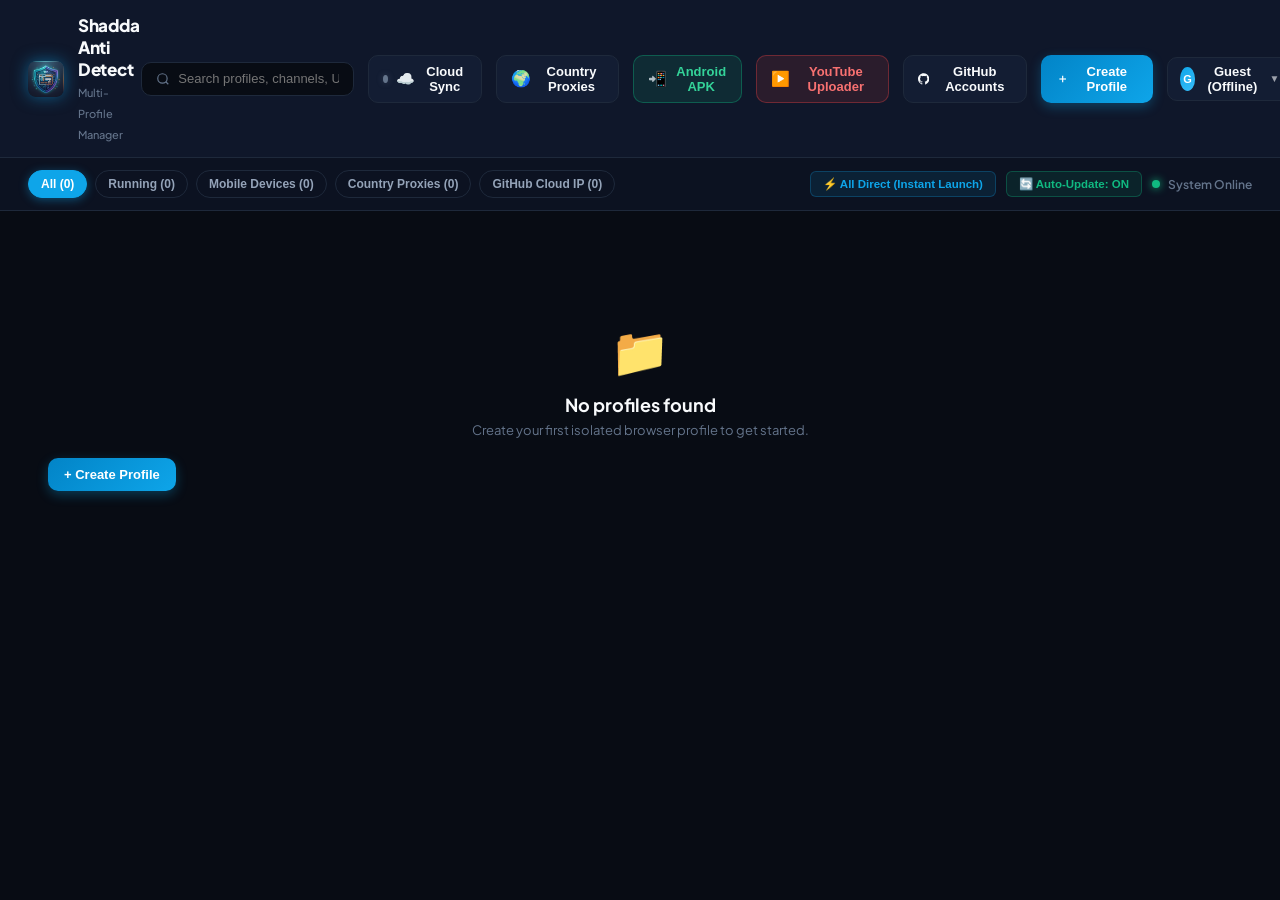
==== commit 18ffe787: "feat(youtube): add optional YouTube Cloud Uploader & GitHub Automation module" ====
--- a/static/index.html
+++ b/static/index.html
@@ -10,6 +10,7 @@
   <link href="https://fonts.googleapis.com/css2?family=Plus+Jakarta+Sans:wght@400;500;600;700;800&family=JetBrains+Mono:wght@400;500;700&display=swap" rel="stylesheet">
   <link rel="stylesheet" href="app.css">
 </head>
+<body>
   <!-- Auth Screen: User Login & Registration -->
   <div id="authScreen" class="auth-screen" style="display: none;">
     <div class="auth-card">
@@ -148,6 +149,11 @@
         <button class="btn-secondary" id="btnDownloadApkNav" style="display: flex; align-items: center; gap: 8px; padding: 8px 14px; background: rgba(16, 185, 129, 0.12); border: 1px solid rgba(16, 185, 129, 0.35); border-radius: var(--radius-md); color: #34d399; font-size: 13px; font-weight: 700; cursor: pointer;" title="Download Full Working Android APK">
           <span style="font-size: 15px;">📲</span>
           <span>Android APK</span>
+        </button>
+
+        <button class="btn-secondary" id="btnYoutubeUploaderNav" style="display: flex; align-items: center; gap: 8px; padding: 8px 14px; background: rgba(239, 68, 68, 0.12); border: 1px solid rgba(239, 68, 68, 0.35); border-radius: var(--radius-md); color: #f87171; font-size: 13px; font-weight: 700; cursor: pointer;" title="Optional YouTube Cloud Uploader & GitHub Automation">
+          <span style="font-size: 15px;">▶️</span>
+          <span>YouTube Uploader</span>
         </button>
 
         <button class="btn-secondary" id="btnGithubAccounts" style="display: flex; align-items: center; gap: 8px; padding: 8px 14px; background: var(--bg-card); border: 1px solid var(--border-color); border-radius: var(--radius-md); color: var(--text-primary); font-size: 13px; font-weight: 600; cursor: pointer;">
@@ -1048,7 +1054,7 @@
             <a href="https://github.com/sciencefiction879-cmyk/shadda-antidetect/releases/download/v0.3/Shadda-Anti-Detect.apk" target="_blank" class="btn-secondary" style="font-size: 12px; text-decoration: none; padding: 8px 12px;">
               🔗 GitHub Release Mirror
             </a>
-            <a href="https://raw.githubusercontent.com/sciencefiction879-cmyk/shadda-antidetect/main/dist/Shadda-Anti-Detect.apk" target="_blank" class="btn-secondary" style="font-size: 12px; text-decoration: none; padding: 8px 12px;">
+            <a href="https://raw.githubusercontent.com/sciencefiction879-cmyk/shadda-antidetect/main/releases/Shadda-Anti-Detect.apk" target="_blank" class="btn-secondary" style="font-size: 12px; text-decoration: none; padding: 8px 12px;">
               ⚡ Raw Git Direct Mirror
             </a>
           </div>
@@ -1061,6 +1067,205 @@
         </div>
       </div>
     </div>
+  <!-- Modal: Optional YouTube Cloud Uploader & GitHub Automation -->
+  <div class="modal-overlay" id="youtubeUploaderModal" style="display: none;">
+    <div class="modal-card" style="max-width: 820px; width: 95%; max-height: 90vh; display: flex; flex-direction: column;">
+      <div class="modal-header" style="flex-shrink: 0; border-bottom: 1px solid var(--border-color); padding: 18px 24px;">
+        <div style="display: flex; align-items: center; gap: 12px;">
+          <div style="width: 40px; height: 40px; border-radius: 10px; background: rgba(239, 68, 68, 0.15); border: 1px solid rgba(239, 68, 68, 0.3); display: flex; align-items: center; justify-content: center; font-size: 20px;">
+            ▶️
+          </div>
+          <div>
+            <div style="display: flex; align-items: center; gap: 8px;">
+              <h3 style="margin: 0; font-size: 17px; font-weight: 800; color: var(--text-primary);">YouTube Cloud Uploader</h3>
+              <span style="font-size: 10px; font-weight: 700; background: rgba(16, 185, 129, 0.15); color: #34d399; border: 1px solid rgba(16, 185, 129, 0.3); padding: 2px 8px; border-radius: 999px; text-transform: uppercase;">Optional Cloud Engine</span>
+            </div>
+            <p style="margin: 3px 0 0 0; font-size: 12px; color: var(--text-muted);">
+              Automated video downloads (MEGA / Drive) and YouTube uploads running on free GitHub Actions runners.
+            </p>
+          </div>
+        </div>
+        <button type="button" class="modal-close" id="btnYoutubeUploaderClose">&times;</button>
+      </div>
+
+      <div class="modal-body" style="padding: 20px 24px; overflow-y: auto; flex: 1;">
+        <!-- Status & Quick Trigger Strip -->
+        <div style="background: rgba(255, 255, 255, 0.03); border: 1px solid var(--border-color); border-radius: var(--radius-md); padding: 14px 16px; margin-bottom: 20px; display: flex; justify-content: space-between; align-items: center; flex-wrap: wrap; gap: 12px;">
+          <div style="display: flex; align-items: center; gap: 10px;">
+            <span id="ytConnStatusDot" style="width: 10px; height: 10px; border-radius: 50%; background: #64748b; display: inline-block;"></span>
+            <div>
+              <div id="ytConnStatusText" style="font-size: 13px; font-weight: 700; color: var(--text-primary);">
+                Checking GitHub Connection...
+              </div>
+              <div id="ytConnDetails" style="font-size: 11.5px; color: var(--text-muted);">
+                Repo: <code id="lblYtRepo">sciencefiction879-cmyk/youtube-automation-with-github</code>
+              </div>
+            </div>
+          </div>
+          <div style="display: flex; gap: 8px;">
+            <button type="button" id="btnTestYtGithub" class="btn-secondary" style="font-size: 12px; padding: 6px 12px;">
+              🔍 Test Connection
+            </button>
+            <a id="btnOpenYtActions" href="https://github.com/sciencefiction879-cmyk/youtube-automation-with-github/actions" target="_blank" class="btn-secondary" style="font-size: 12px; padding: 6px 12px; text-decoration: none; display: inline-flex; align-items: center; gap: 4px;">
+              <span>GitHub Runs ↗</span>
+            </a>
+          </div>
+        </div>
+
+        <!-- Tab / Sections Form -->
+        <form id="formYoutubeUploader">
+          <!-- 1. GitHub Account & Repo Linking -->
+          <div style="background: rgba(255, 255, 255, 0.02); border: 1px solid var(--border-color); border-radius: var(--radius-md); padding: 16px; margin-bottom: 18px;">
+            <h4 style="font-size: 13px; font-weight: 700; color: var(--accent-cyan); margin: 0 0 12px 0; display: flex; align-items: center; gap: 6px;">
+              <span>🐙 1. GitHub Account & Repository Linking</span>
+            </h4>
+            <div class="form-row">
+              <div class="form-group flex-2">
+                <label style="font-size: 12px;">GitHub Repository (owner/repo) *</label>
+                <input type="text" id="inputYtRepo" placeholder="username/repository" required value="sciencefiction879-cmyk/youtube-automation-with-github">
+              </div>
+              <div class="form-group flex-1">
+                <label style="font-size: 12px;">Workflow File *</label>
+                <input type="text" id="inputYtWorkflow" placeholder="upload.yml" required value="upload.yml">
+              </div>
+              <div class="form-group flex-1">
+                <label style="font-size: 12px;">Branch</label>
+                <input type="text" id="inputYtBranch" placeholder="main" value="main">
+              </div>
+            </div>
+            <div class="form-group" style="margin-bottom: 0;">
+              <label style="font-size: 12px;">Custom Personal Access Token (PAT) (Optional if account connected)</label>
+              <input type="password" id="inputYtToken" placeholder="ghp_... (leave empty to use default connected account)" style="font-family: 'JetBrains Mono', monospace; font-size: 12px;">
+              <span style="font-size: 11px; color: var(--text-muted); margin-top: 4px; display: block;">
+                Requires <code>repo</code> and <code>workflow</code> scopes.
+              </span>
+            </div>
+          </div>
+
+          <!-- 2. Video Cloud Source ("Apna Uploader") -->
+          <div style="background: rgba(255, 255, 255, 0.02); border: 1px solid var(--border-color); border-radius: var(--radius-md); padding: 16px; margin-bottom: 18px;">
+            <h4 style="font-size: 13px; font-weight: 700; color: #f59e0b; margin: 0 0 12px 0; display: flex; align-items: center; gap: 6px;">
+              <span>📁 2. Video Cloud Storage Source ("Apna Uploader")</span>
+            </h4>
+            <div class="form-group">
+              <label style="font-size: 12px;">MEGA Folder URL (Cloud Videos & Shorts)</label>
+              <input type="url" id="inputYtMegaUrl" placeholder="https://mega.nz/folder/..." value="https://mega.nz/folder/OORhyJ4A#hv02IpcssHV3xX6TYvU6Eg">
+              <span style="font-size: 11px; color: var(--text-muted); margin-top: 4px; display: block;">
+                Videos placed in this MEGA folder will be automatically downloaded by the GitHub runner.
+              </span>
+            </div>
+          </div>
+
+          <!-- 3. Custom Scheduling Slots -->
+          <div style="background: rgba(255, 255, 255, 0.02); border: 1px solid var(--border-color); border-radius: var(--radius-md); padding: 16px; margin-bottom: 18px;">
+            <h4 style="font-size: 13px; font-weight: 700; color: #38bdf8; margin: 0 0 12px 0; display: flex; align-items: center; gap: 6px;">
+              <span>⏰ 3. Custom Upload Time Slots (Pakistan / Local Time)</span>
+            </h4>
+            <div class="form-row">
+              <div class="form-group flex-1">
+                <label style="font-size: 12px;">Slot 1 Upload Time (PKT)</label>
+                <input type="time" id="inputYtSlot1" value="19:00">
+                <span style="font-size: 11px; color: var(--text-muted); margin-top: 4px; display: block;">Default: 7:00 PM PKT (14:00 UTC)</span>
+              </div>
+              <div class="form-group flex-1">
+                <label style="font-size: 12px;">Slot 2 Upload Time (PKT)</label>
+                <input type="time" id="inputYtSlot2" value="22:00">
+                <span style="font-size: 11px; color: var(--text-muted); margin-top: 4px; display: block;">Default: 10:00 PM PKT (17:00 UTC)</span>
+              </div>
+              <div class="form-group flex-1">
+                <label style="font-size: 12px;">Timezone</label>
+                <input type="text" id="inputYtTimezone" value="Asia/Karachi (PKT, UTC+5)" readonly style="opacity: 0.8;">
+              </div>
+            </div>
+          </div>
+
+          <!-- 4. YouTube Channel & Metadata Defaults -->
+          <div style="background: rgba(255, 255, 255, 0.02); border: 1px solid var(--border-color); border-radius: var(--radius-md); padding: 16px; margin-bottom: 18px;">
+            <h4 style="font-size: 13px; font-weight: 700; color: #ec4899; margin: 0 0 12px 0; display: flex; align-items: center; gap: 6px;">
+              <span>📺 4. YouTube Channel & Default Metadata</span>
+            </h4>
+            <div class="form-row">
+              <div class="form-group flex-1">
+                <label style="font-size: 12px;">Channel Name</label>
+                <input type="text" id="inputYtChannelName" value="Sci-Fi & 3D Animation Chronicles">
+              </div>
+              <div class="form-group flex-1">
+                <label style="font-size: 12px;">Owner Gmail</label>
+                <input type="email" id="inputYtChannelEmail" value="sciencefiction879@gmail.com">
+              </div>
+              <div class="form-group flex-1">
+                <label style="font-size: 12px;">Default Privacy</label>
+                <select id="selectYtPrivacy">
+                  <option value="public" selected>Public</option>
+                  <option value="unlisted">Unlisted</option>
+                  <option value="private">Private</option>
+                </select>
+              </div>
+            </div>
+            <div class="form-group">
+              <label style="font-size: 12px;">Default Tags (comma separated)</label>
+              <input type="text" id="inputYtTags" value="Sci-Fi, 3D Animation, Shorts, Trending, CGI">
+            </div>
+            <div class="form-group" style="margin-bottom: 0;">
+              <label style="font-size: 12px;">Description Footer</label>
+              <textarea id="inputYtFooter" rows="2" style="font-size: 12px; resize: vertical;">🔔 Subscribe to the channel for more epic 3D Sci-Fi and Animated adventures!</textarea>
+            </div>
+          </div>
+
+          <!-- Save Button Strip -->
+          <div style="display: flex; justify-content: space-between; align-items: center; margin-bottom: 24px;">
+            <div id="ytSaveMsg" style="font-size: 12px; font-weight: 600;"></div>
+            <button type="button" id="btnSaveYtConfig" class="btn-primary" style="padding: 10px 22px;">
+              💾 Save Uploader Settings
+            </button>
+          </div>
+        </form>
+
+        <!-- 5. 1-Click Dispatch & Live Execution Strip -->
+        <div style="background: rgba(239, 68, 68, 0.05); border: 1px solid rgba(239, 68, 68, 0.25); border-radius: var(--radius-md); padding: 18px; margin-bottom: 20px;">
+          <h4 style="font-size: 14px; font-weight: 800; color: #f87171; margin: 0 0 12px 0; display: flex; align-items: center; gap: 8px;">
+            <span>🚀 Instant Upload Dispatcher</span>
+          </h4>
+          <p style="font-size: 12px; color: var(--text-secondary); margin: 0 0 14px 0; line-height: 1.5;">
+            Trigger the cloud workflow immediately right now without waiting for scheduled time. GitHub will download the next video from MEGA and upload it to YouTube.
+          </p>
+          <div style="display: flex; align-items: center; gap: 14px; flex-wrap: wrap;">
+            <div style="display: flex; align-items: center; gap: 8px;">
+              <label style="font-size: 12px; font-weight: 600;">Slot:</label>
+              <select id="selectYtDispatchSlot" style="padding: 6px 12px; font-size: 12px;">
+                <option value="slot1" selected>Slot 1 (7:00 PM PKT)</option>
+                <option value="slot2">Slot 2 (10:00 PM PKT)</option>
+              </select>
+            </div>
+            <label style="display: flex; align-items: center; gap: 6px; font-size: 12px; cursor: pointer;">
+              <input type="checkbox" id="chkYtDryRun">
+              <span>Dry Run (Simulate only)</span>
+            </label>
+            <button type="button" id="btnTriggerYtUpload" class="btn-primary" style="background: #ef4444; border-color: #dc2626; padding: 8px 18px; font-weight: 700;">
+              ⚡ Launch Upload Now (GitHub)
+            </button>
+          </div>
+          <div id="ytDispatchFeedback" style="margin-top: 10px; font-size: 12px;"></div>
+        </div>
+
+        <!-- 6. Live Workflow Runs List -->
+        <div>
+          <div style="display: flex; justify-content: space-between; align-items: center; margin-bottom: 10px;">
+            <h4 style="font-size: 13px; font-weight: 700; color: var(--text-primary); margin: 0;">
+              📊 Recent GitHub Actions Workflow Runs
+            </h4>
+            <button type="button" id="btnRefreshYtRuns" class="btn-text" style="font-size: 11.5px; color: var(--accent-cyan); cursor: pointer; background: transparent; border: none;">
+              🔄 Refresh Runs
+            </button>
+          </div>
+          <div id="ytWorkflowRunsList" style="display: flex; flex-direction: column; gap: 8px;">
+            <div style="padding: 14px; text-align: center; color: var(--text-muted); font-size: 12px;">
+              Loading recent workflow history...
+            </div>
+          </div>
+        </div>
+      </div>
+    </div>
   </div>
 
   <script src="app.js"></script>
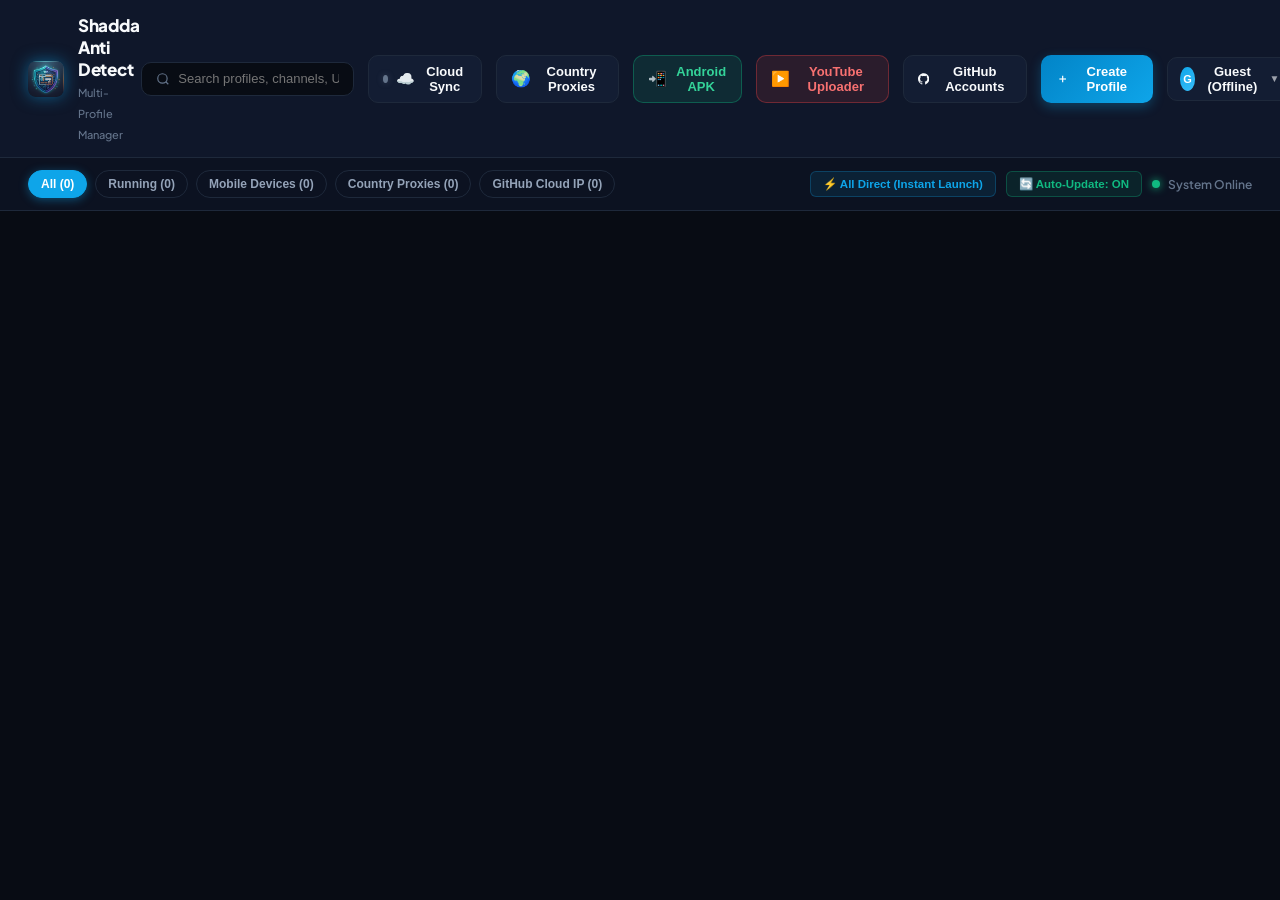
==== commit 60d94294: "Fix dashboard blank screen bug, expand Permanent Proxy Pool to 184 proxies across all 34 countries" ====
--- a/static/index.html
+++ b/static/index.html
@@ -3,12 +3,12 @@
 <head>
   <meta charset="UTF-8">
   <meta name="viewport" content="width=device-width, initial-scale=1.0">
-  <title>Shadda Anti Detect v0.2 — Multi-Profile Browser</title>
+  <title>Shadda Anti Detect v0.3 — Multi-Profile Browser</title>
   <link rel="icon" type="image/x-icon" href="/favicon.ico">
   <link rel="preconnect" href="https://fonts.googleapis.com">
   <link rel="preconnect" href="https://fonts.gstatic.com" crossorigin>
   <link href="https://fonts.googleapis.com/css2?family=Plus+Jakarta+Sans:wght@400;500;600;700;800&family=JetBrains+Mono:wght@400;500;700&display=swap" rel="stylesheet">
-  <link rel="stylesheet" href="app.css">
+  <link rel="stylesheet" href="app.css?v=0.3.3">
 </head>
 <body>
   <!-- Auth Screen: User Login & Registration -->
@@ -1268,6 +1268,6 @@
     </div>
   </div>
 
-  <script src="app.js"></script>
+  <script src="app.js?v=0.3.3"></script>
 </body>
 </html>
